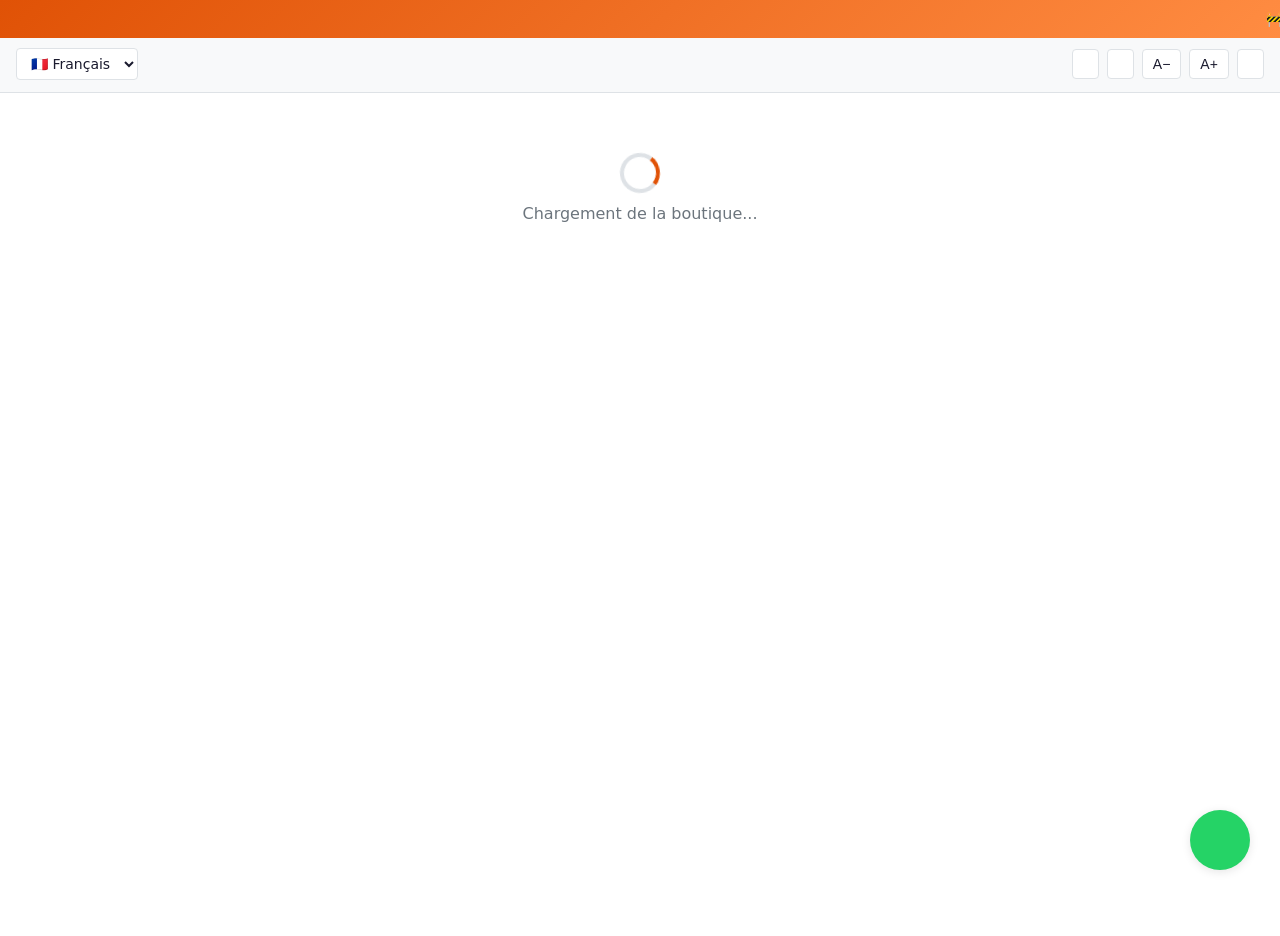
==== index.html @ fe95045a "Create index.html" ====
<!DOCTYPE html>
<html lang="fr">
<head>
    <meta charset="UTF-8">
    <meta http-equiv="refresh" content="0; url=src/index.html">
    <title>Niamey Market Hub</title>
</head>
<body>
    <p>Redirection vers <a href="src/index.html">Niamey Market Hub</a>...</p>
</body>
</html>
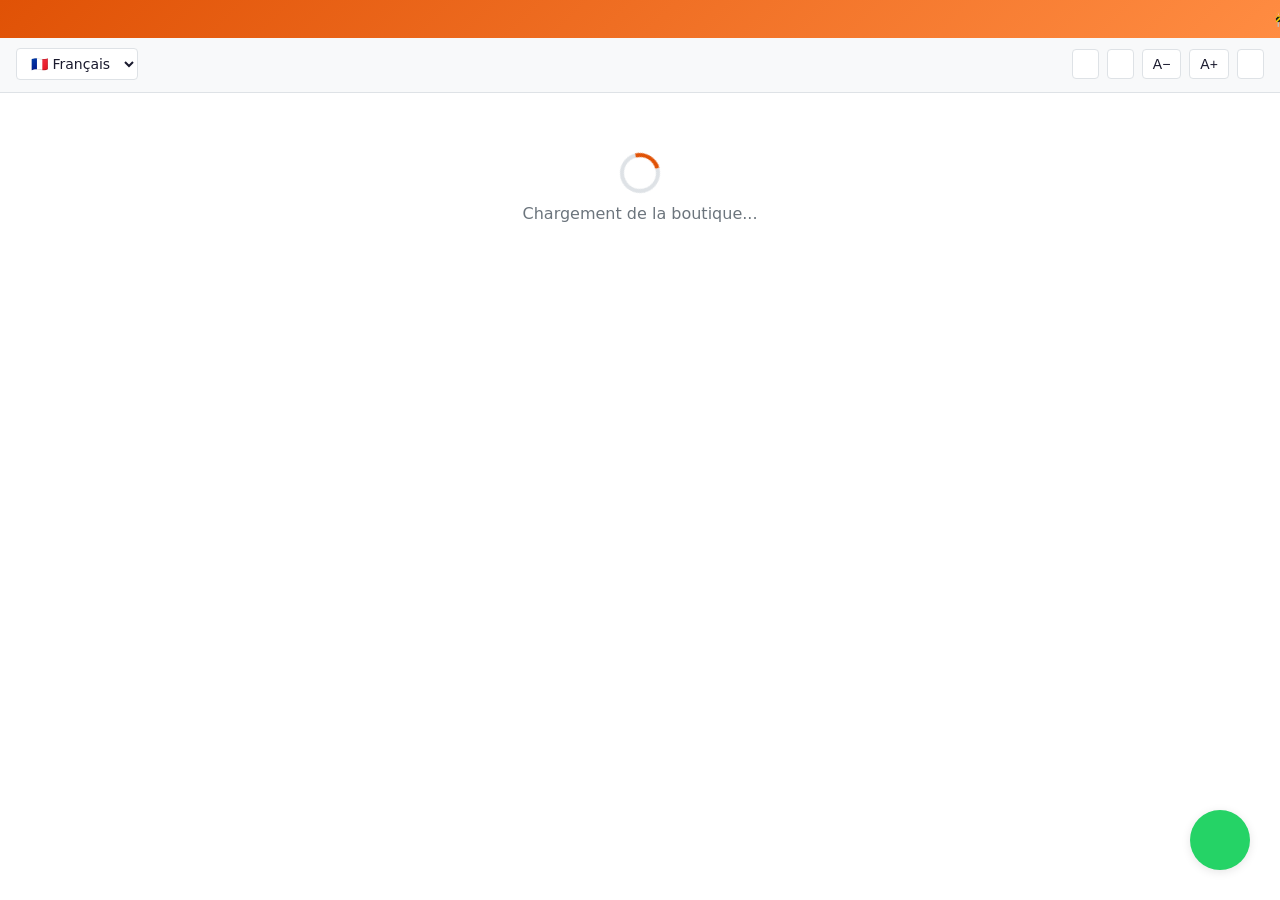
==== commit a5acb38c: "Create index.html" ====
--- a/index.html
+++ b/index.html
@@ -2,10 +2,61 @@
 <html lang="fr">
 <head>
     <meta charset="UTF-8">
+    <meta name="viewport" content="width=device-width, initial-scale=1.0">
     <meta http-equiv="refresh" content="0; url=src/index.html">
     <title>Niamey Market Hub</title>
+    <style>
+        body {
+            font-family: system-ui, sans-serif;
+            display: flex;
+            justify-content: center;
+            align-items: center;
+            min-height: 100vh;
+            margin: 0;
+            background: #f5f5f5;
+        }
+        .redirect-box {
+            text-align: center;
+            padding: 40px;
+            background: white;
+            border-radius: 16px;
+            box-shadow: 0 4px 20px rgba(0,0,0,0.1);
+            max-width: 400px;
+        }
+        .spinner {
+            width: 50px;
+            height: 50px;
+            border: 5px solid #ddd;
+            border-top-color: #E05206;
+            border-radius: 50%;
+            animation: spin 0.8s linear infinite;
+            margin: 0 auto 20px;
+        }
+        @keyframes spin {
+            to { transform: rotate(360deg); }
+        }
+        h1 {
+            color: #E05206;
+            font-size: 24px;
+            margin: 0 0 10px;
+        }
+        p {
+            color: #666;
+            margin: 0 0 20px;
+        }
+        a {
+            color: #1B6B93;
+            text-decoration: none;
+            font-weight: bold;
+        }
+    </style>
 </head>
 <body>
-    <p>Redirection vers <a href="src/index.html">Niamey Market Hub</a>...</p>
+    <div class="redirect-box">
+        <div class="spinner"></div>
+        <h1>Niamey Market Hub</h1>
+        <p>Redirection vers la boutique...</p>
+        <p><a href="src/index.html">Cliquez ici si la redirection ne fonctionne pas</a></p>
+    </div>
 </body>
 </html>
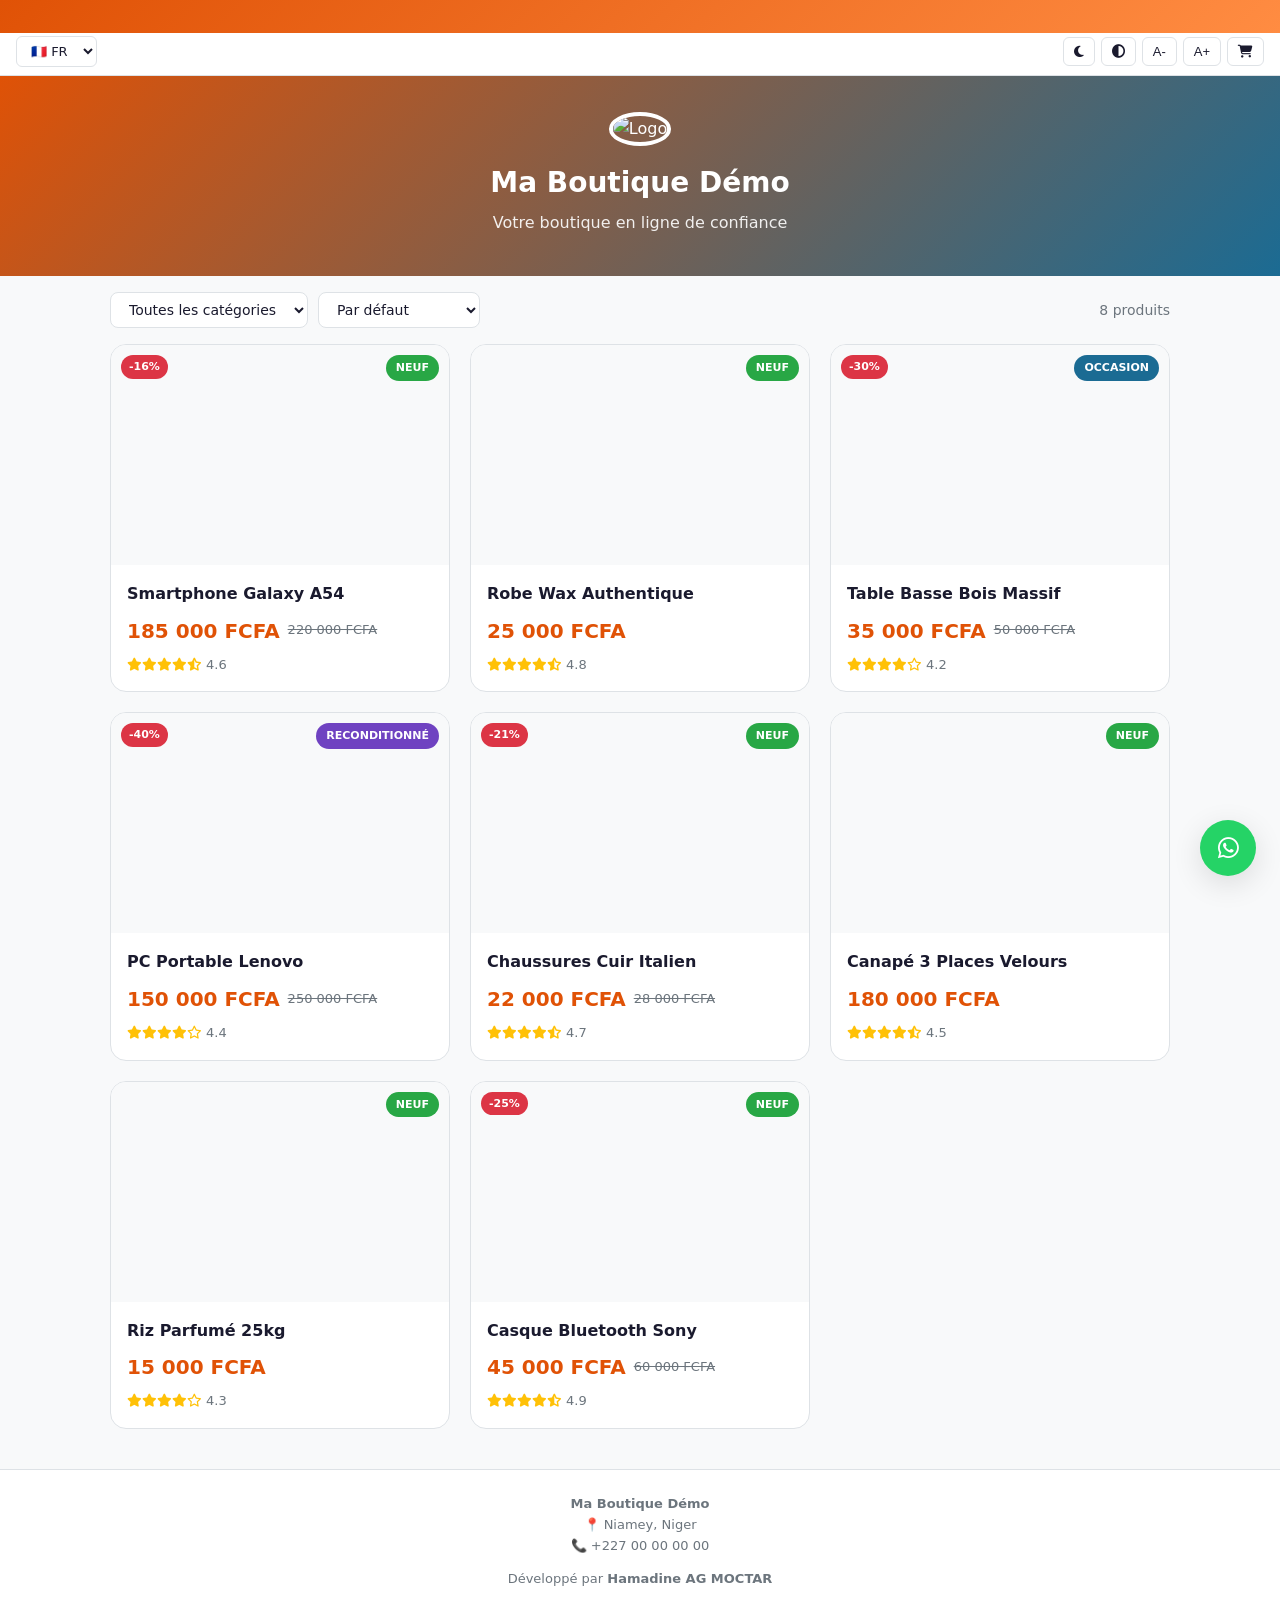
==== commit b94c7a8e: "Update index.html" ====
--- a/index.html
+++ b/index.html
@@ -1,62 +1,395 @@
 <!DOCTYPE html>
-<html lang="fr">
+<html lang="fr" dir="ltr">
 <head>
     <meta charset="UTF-8">
-    <meta name="viewport" content="width=device-width, initial-scale=1.0">
-    <meta http-equiv="refresh" content="0; url=src/index.html">
+    <meta name="viewport" content="width=device-width, initial-scale=1.0, viewport-fit=cover">
+    <meta name="theme-color" content="#E05206">
+    <meta name="mobile-web-app-capable" content="yes">
+    <meta name="apple-mobile-web-app-capable" content="yes">
+    <meta name="description" content="Niamey Market Hub – Plateforme de boutiques en ligne">
+    <meta property="og:title" content="Niamey Market Hub">
+    <meta property="og:description" content="Votre marketplace multi-boutiques">
+    <meta property="og:type" content="website">
+    <link rel="icon" type="image/png" sizes="96x96" href="https://placehold.co/96x96/E05206/white?text=NMH">
+    <link rel="stylesheet" href="https://cdnjs.cloudflare.com/ajax/libs/font-awesome/6.4.0/css/all.min.css">
+    <link rel="manifest" href="manifest.json">
     <title>Niamey Market Hub</title>
+    
     <style>
-        body {
-            font-family: system-ui, sans-serif;
-            display: flex;
-            justify-content: center;
-            align-items: center;
-            min-height: 100vh;
-            margin: 0;
-            background: #f5f5f5;
-        }
-        .redirect-box {
-            text-align: center;
-            padding: 40px;
-            background: white;
-            border-radius: 16px;
-            box-shadow: 0 4px 20px rgba(0,0,0,0.1);
-            max-width: 400px;
-        }
-        .spinner {
-            width: 50px;
-            height: 50px;
-            border: 5px solid #ddd;
-            border-top-color: #E05206;
-            border-radius: 50%;
-            animation: spin 0.8s linear infinite;
-            margin: 0 auto 20px;
-        }
-        @keyframes spin {
-            to { transform: rotate(360deg); }
-        }
-        h1 {
-            color: #E05206;
-            font-size: 24px;
-            margin: 0 0 10px;
-        }
-        p {
-            color: #666;
-            margin: 0 0 20px;
-        }
-        a {
-            color: #1B6B93;
-            text-decoration: none;
-            font-weight: bold;
+        /* ========== RESET ========== */
+        *,*::before,*::after{margin:0;padding:0;box-sizing:border-box}
+        :root{
+            --primary:#E05206;--secondary:#1B6B93;--bg:#f8f9fa;--surface:#fff;
+            --text:#1a1a2e;--text-light:#6c757d;--border:#dee2e6;
+            --shadow:0 2px 10px rgba(0,0,0,.08);--shadow-lg:0 8px 30px rgba(0,0,0,.12);
+            --radius:16px;--radius-sm:10px;--font:system-ui,-apple-system,sans-serif;--transition:.25s ease
+        }
+        body.dark{--bg:#121212;--surface:#1e1e1e;--text:#e0e0e0;--text-light:#a0a0a0;--border:#333}
+        body.contrast{--bg:#000;--surface:#000;--text:#fff;--text-light:#ff0;--border:#fff;--primary:#f60;--secondary:#0ff}
+        body{
+            font-family:var(--font);background:var(--bg);color:var(--text);
+            line-height:1.6;min-height:100vh;transition:background var(--transition),color var(--transition);padding-top:72px
+        }
+        /* BANNER */
+        .banner{position:fixed;top:0;left:0;right:0;z-index:1000;background:linear-gradient(135deg,var(--primary),#ff8c42);color:#fff;padding:6px 0;overflow:hidden;font-size:13px;font-weight:600}
+        .banner-text{animation:scroll 20s linear infinite;white-space:nowrap;padding-left:100%}
+        @keyframes scroll{to{transform:translateX(-100%)}}
+        /* TOOLBAR */
+        .toolbar{position:fixed;top:28px;left:0;right:0;z-index:999;display:flex;justify-content:space-between;align-items:center;padding:8px 16px;background:var(--surface);border-bottom:1px solid var(--border);flex-wrap:wrap;gap:8px}
+        .toolbar-select{padding:6px 10px;border-radius:6px;border:1px solid var(--border);background:var(--surface);color:var(--text);font-family:var(--font);font-size:13px}
+        .toolbar-btn{padding:6px 10px;border-radius:6px;border:1px solid var(--border);background:var(--surface);color:var(--text);cursor:pointer;font-size:13px;transition:var(--transition)}
+        .toolbar-btn:hover{background:var(--primary);color:#fff;border-color:var(--primary)}
+        .cart-count{background:var(--primary);color:#fff;font-size:10px;padding:2px 6px;border-radius:10px;margin-left:4px;font-weight:700}
+        /* SHOP HEADER */
+        .shop-header{text-align:center;padding:40px 20px;background:linear-gradient(135deg,var(--primary),var(--secondary));color:#fff}
+        .shop-logo{width:100px;height:100px;border-radius:50%;border:4px solid #fff;object-fit:cover;margin-bottom:15px}
+        .shop-name{font-size:28px;font-weight:700;margin-bottom:5px}
+        .shop-tagline{font-size:16px;opacity:.9}
+        /* FILTERS */
+        .filters{display:flex;gap:10px;padding:16px 20px;flex-wrap:wrap;align-items:center;max-width:1100px;margin:0 auto}
+        .filters select{padding:8px 14px;border-radius:8px;border:1px solid var(--border);background:var(--surface);color:var(--text);font-family:var(--font);font-size:14px}
+        .product-count{margin-left:auto;color:var(--text-light);font-size:14px}
+        /* PRODUCT GRID */
+        .product-grid{display:grid;grid-template-columns:repeat(auto-fill,minmax(260px,1fr));gap:20px;padding:0 20px 40px;max-width:1100px;margin:0 auto}
+        .product-card{background:var(--surface);border:1px solid var(--border);border-radius:var(--radius);overflow:hidden;cursor:pointer;transition:var(--transition)}
+        .product-card:hover{transform:translateY(-4px);box-shadow:var(--shadow-lg)}
+        .product-img-wrap{position:relative;height:220px;background:var(--bg)}
+        .product-img{width:100%;height:100%;object-fit:cover}
+        .product-badge{position:absolute;top:10px;right:10px;padding:4px 10px;border-radius:20px;font-size:11px;font-weight:700;text-transform:uppercase}
+        .badge-new{background:#28a745;color:#fff}.badge-used{background:var(--secondary);color:#fff}.badge-refurbished{background:#6f42c1;color:#fff}
+        .product-info{padding:16px}
+        .product-name{font-size:16px;font-weight:600;margin-bottom:8px;display:-webkit-box;-webkit-line-clamp:2;-webkit-box-orient:vertical;overflow:hidden}
+        .product-price{display:flex;align-items:center;gap:8px;flex-wrap:wrap;margin-bottom:8px}
+        .price-current{font-size:20px;font-weight:700;color:var(--primary)}
+        .price-old{font-size:13px;color:var(--text-light);text-decoration:line-through}
+        .discount-badge{font-size:12px;color:#28a745;font-weight:600}
+        .product-rating{color:#ffc107;font-size:13px}
+        .product-rating span{color:var(--text-light);margin-left:4px}
+        /* BUTTONS */
+        .btn{display:inline-flex;align-items:center;justify-content:center;gap:8px;padding:12px 24px;border-radius:var(--radius-sm);font-family:var(--font);font-size:15px;font-weight:600;border:none;cursor:pointer;text-decoration:none;transition:var(--transition)}
+        .btn-primary{background:var(--primary);color:#fff}.btn-primary:hover{opacity:.9}
+        .btn-whatsapp{background:#25D366;color:#fff;width:100%}.btn-whatsapp:hover{background:#1da851}
+        .btn-outline{background:transparent;border:2px solid var(--primary);color:var(--primary)}.btn-outline:hover{background:var(--primary);color:#fff}
+        .btn-sm{padding:8px 16px;font-size:13px}.btn-block{display:flex;width:100%}
+        /* MODAL */
+        .modal-overlay{position:fixed;inset:0;background:rgba(0,0,0,.6);z-index:2000;display:flex;align-items:center;justify-content:center;padding:20px}
+        .modal{background:var(--surface);border-radius:var(--radius);padding:24px;max-width:500px;width:100%;max-height:90vh;overflow-y:auto;position:relative;animation:fadeIn .3s ease}
+        .modal-close{position:absolute;top:12px;right:16px;background:none;border:none;font-size:28px;cursor:pointer;color:var(--text);z-index:1}
+        @keyframes fadeIn{from{opacity:0;transform:translateY(20px)}to{opacity:1;transform:translateY(0)}}
+        /* CART */
+        .cart-item{display:flex;gap:12px;padding:12px 0;border-bottom:1px solid var(--border)}
+        .cart-item-img{width:60px;height:60px;border-radius:8px;object-fit:cover}
+        .cart-item-info{flex:1}.cart-item-name{font-weight:600;font-size:14px}.cart-item-price{color:var(--primary);font-weight:600}
+        .cart-qty{display:flex;align-items:center;gap:6px;margin-top:6px}
+        .cart-qty button{width:28px;height:28px;border-radius:50%;border:1px solid var(--border);background:var(--surface);color:var(--text);cursor:pointer;font-size:16px}
+        .cart-qty span{font-weight:600;min-width:20px;text-align:center}
+        .cart-remove{color:#dc3545;cursor:pointer;font-size:13px;margin-top:6px}
+        .cart-total{font-size:20px;font-weight:700;text-align:right;padding:16px 0}
+        .cart-empty{text-align:center;padding:30px;color:var(--text-light)}
+        /* WHATSAPP FLOAT */
+        .whatsapp-float{position:fixed;bottom:24px;right:24px;z-index:1500}
+        .whatsapp-btn{width:56px;height:56px;border-radius:50%;background:#25D366;color:#fff;display:flex;align-items:center;justify-content:center;font-size:24px;box-shadow:var(--shadow-lg);text-decoration:none;transition:var(--transition)}
+        .whatsapp-btn:hover{transform:scale(1.1)}
+        /* TOAST */
+        .toast{position:fixed;bottom:20px;left:50%;transform:translateX(-50%);padding:12px 24px;border-radius:10px;color:#fff;font-size:14px;z-index:3000;animation:fadeIn .3s ease;box-shadow:var(--shadow-lg)}
+        .toast-success{background:#28a745}.toast-error{background:#dc3545}.toast-info{background:var(--secondary)}
+        /* FOOTER */
+        .footer{background:var(--surface);border-top:1px solid var(--border);padding:24px;text-align:center;font-size:13px;color:var(--text-light)}
+        .loading{padding:80px 20px;text-align:center;color:var(--text-light)}
+        /* RESPONSIVE */
+        @media(max-width:768px){
+            .shop-name{font-size:22px}
+            .product-grid{grid-template-columns:repeat(auto-fill,minmax(160px,1fr));gap:12px;padding:0 12px 30px}
+            .product-img-wrap{height:160px}.product-name{font-size:14px}.price-current{font-size:16px}
+        }
+        @media(max-width:480px){
+            .product-grid{grid-template-columns:repeat(2,1fr);gap:10px}
+            .product-img-wrap{height:140px}
         }
     </style>
 </head>
 <body>
-    <div class="redirect-box">
-        <div class="spinner"></div>
-        <h1>Niamey Market Hub</h1>
-        <p>Redirection vers la boutique...</p>
-        <p><a href="src/index.html">Cliquez ici si la redirection ne fonctionne pas</a></p>
+
+    <!-- BANNER -->
+    <div class="banner"><div class="banner-text">🚧 Site en construction – Fonctionnalités limitées 🚧</div></div>
+
+    <!-- TOOLBAR -->
+    <header class="toolbar">
+        <select id="lang-selector" class="toolbar-select">
+            <option value="fr">🇫🇷 FR</option>
+            <option value="en">🇬🇧 EN</option>
+        </select>
+        <div style="display:flex;gap:6px;">
+            <button id="theme-btn" class="toolbar-btn"><i class="fas fa-moon"></i></button>
+            <button id="contrast-btn" class="toolbar-btn"><i class="fas fa-adjust"></i></button>
+            <button id="font-minus" class="toolbar-btn">A-</button>
+            <button id="font-plus" class="toolbar-btn">A+</button>
+            <button id="cart-btn" class="toolbar-btn">
+                <i class="fas fa-shopping-cart"></i>
+                <span id="cart-count" class="cart-count">0</span>
+            </button>
+        </div>
+    </header>
+
+    <!-- MAIN -->
+    <main id="app"><div class="loading">Chargement...</div></main>
+
+    <!-- FOOTER -->
+    <footer id="footer"></footer>
+
+    <!-- WHATSAPP -->
+    <div class="whatsapp-float">
+        <a href="#" target="_blank" rel="noopener" class="whatsapp-btn" id="whatsapp-link">
+            <i class="fab fa-whatsapp"></i>
+        </a>
     </div>
+
+    <!-- MODALS -->
+    <div class="modal-overlay" id="product-modal" style="display:none;">
+        <div class="modal">
+            <button class="modal-close" id="modal-close">&times;</button>
+            <div id="modal-content"></div>
+        </div>
+    </div>
+    <div class="modal-overlay" id="cart-modal" style="display:none;">
+        <div class="modal">
+            <button class="modal-close" id="cart-modal-close">&times;</button>
+            <div id="cart-modal-content"></div>
+        </div>
+    </div>
+    <div id="toast-container"></div>
+
+    <script>
+    // ==========================================
+    // NIAMEY MARKET HUB – APPLICATION COMPLÈTE
+    // ==========================================
+
+    // ---------- CONFIG ----------
+    const CONFIG = {
+        shopName: 'Ma Boutique Démo',
+        tagline: 'Votre boutique en ligne de confiance',
+        whatsapp: '22786762903',
+        whatsappMessage: 'Bonjour, je suis intéressé par vos produits !',
+        email: 'contact@maboutique.com',
+        phone: '+227 00 00 00 00',
+        address: 'Niamey, Niger',
+        developer: {
+            name: 'Hamadine AG MOCTAR',
+            title: 'Développeur full‑stack & CEO de HAM Global Words'
+        },
+        categories: [
+            { key: 'electronique', label: 'Électronique', icon: '📱' },
+            { key: 'mode', label: 'Mode', icon: '👗' },
+            { key: 'maison', label: 'Maison', icon: '🏠' },
+            { key: 'alimentation', label: 'Alimentation', icon: '🍎' }
+        ],
+        products: [
+            { id: '1', name: 'Smartphone Galaxy A54', category: 'electronique', condition: 'new', price: 185000, oldPrice: 220000, thumbnail: 'https://placehold.co/600x400/FF6B35/white?text=Galaxy+A54', description: 'Samsung Galaxy A54, 128Go, 8Go RAM, photo 50MP.', rating: 4.6, stock: 12 },
+            { id: '2', name: 'Robe Wax Authentique', category: 'mode', condition: 'new', price: 25000, oldPrice: null, thumbnail: 'https://placehold.co/600x400/1B6B93/white?text=Robe+Wax', description: 'Magnifique robe en wax, fabrication artisanale.', rating: 4.8, stock: 25 },
+            { id: '3', name: 'Table Basse Bois Massif', category: 'maison', condition: 'used', price: 35000, oldPrice: 50000, thumbnail: 'https://placehold.co/600x400/8B4513/white?text=Table+Basse', description: 'Table basse en très bon état, 120x60cm.', rating: 4.2, stock: 1 },
+            { id: '4', name: 'PC Portable Lenovo', category: 'electronique', condition: 'refurbished', price: 150000, oldPrice: 250000, thumbnail: 'https://placehold.co/600x400/333333/white?text=ThinkPad', description: 'Lenovo ThinkPad, Core i5, 16Go RAM, 512Go SSD.', rating: 4.4, stock: 3 },
+            { id: '5', name: 'Chaussures Cuir Italien', category: 'mode', condition: 'new', price: 22000, oldPrice: 28000, thumbnail: 'https://placehold.co/600x400/654321/white?text=Chaussures', description: 'Cuir véritable, pointures 38-45.', rating: 4.7, stock: 40 },
+            { id: '6', name: 'Canapé 3 Places Velours', category: 'maison', condition: 'new', price: 180000, oldPrice: null, thumbnail: 'https://placehold.co/600x400/800020/white?text=Canape', description: 'Canapé velours gris anthracite.', rating: 4.5, stock: 2 },
+            { id: '7', name: 'Riz Parfumé 25kg', category: 'alimentation', condition: 'new', price: 15000, oldPrice: null, thumbnail: 'https://placehold.co/600x400/DAA520/white?text=Riz+25kg', description: 'Riz parfumé qualité supérieure.', rating: 4.3, stock: 100 },
+            { id: '8', name: 'Casque Bluetooth Sony', category: 'electronique', condition: 'new', price: 45000, oldPrice: 60000, thumbnail: 'https://placehold.co/600x400/4A90D9/white?text=Sony+WH', description: 'Sony WH-1000XM4, ANC, 30h autonomie.', rating: 4.9, stock: 8 }
+        ]
+    };
+
+    // ---------- UTILS ----------
+    function formatPrice(p) { return p.toString().replace(/\B(?=(\d{3})+(?!\d))/g, ' ') + ' FCFA'; }
+    function getDiscount(old, n) { if (!old || old <= n) return 0; return Math.round(((old - n) / old) * 100); }
+    function renderStars(r) { let h = ''; for (let i = 0; i < 5; i++) { if (i < Math.floor(r)) h += '<i class="fas fa-star"></i>'; else if (i === Math.floor(r) && r % 1 >= 0.5) h += '<i class="fas fa-star-half-alt"></i>'; else h += '<i class="far fa-star"></i>'; } return h; }
+    function condLabel(c) { const l = { new: 'Neuf', used: 'Occasion', refurbished: 'Reconditionné' }; return l[c] || c; }
+    function esc(s) { const d = document.createElement('div'); d.textContent = s; return d.innerHTML; }
+    function toast(msg, type) { const c = document.getElementById('toast-container'); const t = document.createElement('div'); t.className = 'toast toast-' + (type || 'info'); t.textContent = msg; c.appendChild(t); setTimeout(() => { t.style.opacity = '0'; t.style.transition = 'opacity .3s'; setTimeout(() => t.remove(), 300); }, 3000); }
+    function storage(key, value) { try { if (value === undefined) { const item = localStorage.getItem(key); return item ? JSON.parse(item) : null; } localStorage.setItem(key, JSON.stringify(value)); return true; } catch (e) { return null; } }
+
+    // ---------- I18N ----------
+    const I18n = {
+        lang: 'fr',
+        tr: {
+            fr: { all_categories: 'Toutes les catégories', sort_default: 'Par défaut', sort_price_asc: 'Prix croissant', sort_price_desc: 'Prix décroissant', sort_rating: 'Meilleure note', products: 'produits', no_results: 'Aucun produit', description: 'Description', order_whatsapp: 'Commander WhatsApp', add_to_cart: 'Ajouter au panier', cart: 'Panier', cart_empty: 'Panier vide', cart_total: 'Total', cart_clear: 'Vider', remove: 'Retirer', close: 'Fermer', developed_by: 'Développé par', loading: 'Chargement...' },
+            en: { all_categories: 'All categories', sort_default: 'Default', sort_price_asc: 'Price: low to high', sort_price_desc: 'Price: high to low', sort_rating: 'Best rating', products: 'products', no_results: 'No products', description: 'Description', order_whatsapp: 'Order via WhatsApp', add_to_cart: 'Add to cart', cart: 'Cart', cart_empty: 'Cart is empty', cart_total: 'Total', cart_clear: 'Clear', remove: 'Remove', close: 'Close', developed_by: 'Developed by', loading: 'Loading...' }
+        },
+        t(k) { return this.tr[this.lang]?.[k] || this.tr.fr[k] || k; },
+        setLang(l) { if (['fr', 'en'].includes(l)) { this.lang = l; storage('lang', l); } },
+        init() { const s = storage('lang'); if (s) this.lang = s; }
+    };
+
+    // ---------- THEME ----------
+    const Theme = {
+        dark: false, contrast: false, fs: 1,
+        init() { const s = storage('theme'); if (s) { this.dark = s.dark; this.contrast = s.contrast; this.fs = s.fs || 1; } this.apply(); },
+        apply() {
+            document.body.classList.toggle('dark', this.dark);
+            document.body.classList.toggle('contrast', this.contrast);
+            document.body.style.fontSize = (this.fs * 100) + '%';
+            const b = document.getElementById('theme-btn');
+            if (b) b.querySelector('i').className = this.dark ? 'fas fa-sun' : 'fas fa-moon';
+            storage('theme', { dark: this.dark, contrast: this.contrast, fs: this.fs });
+        },
+        toggle() { this.dark = !this.dark; this.apply(); },
+        toggleContrast() { this.contrast = !this.contrast; this.apply(); },
+        fontUp() { if (this.fs < 1.5) { this.fs += 0.1; this.apply(); } },
+        fontDown() { if (this.fs > 0.8) { this.fs -= 0.1; this.apply(); } }
+    };
+
+    // ---------- CART ----------
+    const Cart = {
+        items: [],
+        init() { const s = storage('cart'); if (s) this.items = s; this.updateBadge(); },
+        save() { storage('cart', this.items); this.updateBadge(); },
+        add(p) { const ex = this.items.find(i => i.id === p.id); if (ex) ex.quantity++; else this.items.push({ id: p.id, name: p.name, price: p.price, thumbnail: p.thumbnail, quantity: 1 }); this.save(); toast(p.name + ' ajouté !', 'success'); },
+        remove(id) { this.items = this.items.filter(i => i.id !== id); this.save(); },
+        updateQty(id, q) { const it = this.items.find(i => i.id === id); if (it) { it.quantity = Math.max(1, Math.min(99, q)); this.save(); } },
+        clear() { this.items = []; this.save(); },
+        total() { return this.items.reduce((s, i) => s + (i.price * i.quantity), 0); },
+        count() { return this.items.reduce((s, i) => s + i.quantity, 0); },
+        updateBadge() { const b = document.getElementById('cart-count'); if (b) { const c = this.count(); b.textContent = c; b.style.display = c > 0 ? 'inline' : 'none'; } },
+        whatsappMsg() {
+            let m = 'Bonjour, je souhaite commander :\n\n';
+            this.items.forEach((it, i) => { m += (i + 1) + '. *' + it.name + '*\n   Qté: ' + it.quantity + ' | Prix: ' + formatPrice(it.price) + '\n\n'; });
+            m += '*Total: ' + formatPrice(this.total()) + '*';
+            return encodeURIComponent(m);
+        }
+    };
+
+    // ---------- UI ----------
+    const UI = {
+        filterCat: 'all', filterSort: 'default',
+
+        init() { this.render(); this.renderFooter(); this.updateWhatsApp(); },
+
+        render() {
+            let prods = [...CONFIG.products];
+            if (this.filterCat !== 'all') prods = prods.filter(p => p.category === this.filterCat);
+            if (this.filterSort === 'price-asc') prods.sort((a, b) => a.price - b.price);
+            if (this.filterSort === 'price-desc') prods.sort((a, b) => b.price - a.price);
+            if (this.filterSort === 'rating') prods.sort((a, b) => b.rating - a.rating);
+
+            document.getElementById('app').innerHTML = `
+                <header class="shop-header">
+                    <img src="https://placehold.co/200x200/E05206/white?text=Shop" alt="Logo" class="shop-logo">
+                    <h1 class="shop-name">${esc(CONFIG.shopName)}</h1>
+                    <p class="shop-tagline">${esc(CONFIG.tagline)}</p>
+                </header>
+                <div class="filters">
+                    <select id="filter-cat"><option value="all">${I18n.t('all_categories')}</option>${CONFIG.categories.map(c => `<option value="${c.key}" ${UI.filterCat===c.key?'selected':''}>${c.icon} ${c.label}</option>`).join('')}</select>
+                    <select id="filter-sort"><option value="default" ${UI.filterSort==='default'?'selected':''}>${I18n.t('sort_default')}</option><option value="price-asc" ${UI.filterSort==='price-asc'?'selected':''}>${I18n.t('sort_price_asc')}</option><option value="price-desc" ${UI.filterSort==='price-desc'?'selected':''}>${I18n.t('sort_price_desc')}</option><option value="rating" ${UI.filterSort==='rating'?'selected':''}>${I18n.t('sort_rating')}</option></select>
+                    <span class="product-count">${prods.length} ${I18n.t('products')}</span>
+                </div>
+                <div class="product-grid">${prods.length === 0 ? '<div style="grid-column:1/-1;text-align:center;padding:60px;"><p style="font-size:4rem;">📦</p><p>' + I18n.t('no_results') + '</p></div>' : prods.map(p => `
+                    <article class="product-card" data-id="${p.id}">
+                        <div class="product-img-wrap">
+                            <img src="${p.thumbnail}" alt="${esc(p.name)}" class="product-img" loading="lazy" onerror="this.src='https://placehold.co/600x400/ccc/666?text=Image'">
+                            <span class="product-badge badge-${p.condition}">${condLabel(p.condition)}</span>
+                            ${getDiscount(p.oldPrice,p.price) > 0 ? '<span style="position:absolute;top:10px;left:10px;background:#dc3545;color:#fff;padding:3px 8px;border-radius:12px;font-size:11px;font-weight:700;">-' + getDiscount(p.oldPrice,p.price) + '%</span>' : ''}
+                        </div>
+                        <div class="product-info">
+                            <h3 class="product-name">${esc(p.name)}</h3>
+                            <div class="product-price"><span class="price-current">${formatPrice(p.price)}</span>${p.oldPrice ? '<span class="price-old">' + formatPrice(p.oldPrice) + '</span>' : ''}</div>
+                            <div class="product-rating">${renderStars(p.rating)}<span>${p.rating}</span></div>
+                        </div>
+                    </article>`).join('')}</div>`;
+
+            // Events filtres
+            document.getElementById('filter-cat').onchange = function() { UI.filterCat = this.value; UI.render(); };
+            document.getElementById('filter-sort').onchange = function() { UI.filterSort = this.value; UI.render(); };
+
+            // Events cartes produits
+            document.querySelectorAll('.product-card').forEach(card => {
+                card.onclick = function() { UI.openProduct(this.dataset.id); };
+            });
+        },
+
+        openProduct(id) {
+            const p = CONFIG.products.find(x => x.id === id);
+            if (!p) return;
+            const disc = getDiscount(p.oldPrice, p.price);
+            document.getElementById('modal-content').innerHTML = `
+                <img src="${p.thumbnail}" alt="${esc(p.name)}" style="width:100%;border-radius:12px;margin-bottom:16px;" onerror="this.src='https://placehold.co/600x400/ccc/666?text=Image'">
+                <span class="product-badge badge-${p.condition}">${condLabel(p.condition)}</span>${disc > 0 ? ' <span style="color:#dc3545;font-weight:700;">-' + disc + '%</span>' : ''}
+                <h2 style="margin:12px 0 8px;">${esc(p.name)}</h2>
+                <div class="product-rating" style="margin-bottom:12px;">${renderStars(p.rating)}<span>${p.rating}</span></div>
+                <div class="product-price" style="margin-bottom:12px;"><span class="price-current">${formatPrice(p.price)}</span>${p.oldPrice ? '<span class="price-old">' + formatPrice(p.oldPrice) + '</span>' : ''}</div>
+                ${p.description ? '<p style="color:var(--text-light);margin-bottom:12px;"><strong>' + I18n.t('description') + '</strong><br>' + esc(p.description) + '</p>' : ''}
+                ${p.stock !== undefined ? '<p style="margin-bottom:12px;color:' + (p.stock > 0 ? '#28a745' : '#dc3545') + ';">' + (p.stock > 0 ? '✅ ' + p.stock + ' en stock' : '❌ Rupture') + '</p>' : ''}
+                <button class="btn btn-primary btn-block" id="btn-add-cart">🛒 ${I18n.t('add_to_cart')}</button>
+                <a href="https://wa.me/${CONFIG.whatsapp}?text=${encodeURIComponent('Bonjour, *' + p.name + '* à ' + formatPrice(p.price))}" target="_blank" rel="noopener" class="btn btn-whatsapp btn-block" style="margin-top:10px;">💬 ${I18n.t('order_whatsapp')}</a>`;
+            
+            document.getElementById('btn-add-cart').onclick = function() { Cart.add(p); };
+            document.getElementById('product-modal').style.display = 'flex';
+            document.body.style.overflow = 'hidden';
+        },
+
+        closeModal(id) { document.getElementById(id).style.display = 'none'; document.body.style.overflow = ''; },
+
+        openCart() {
+            const c = document.getElementById('cart-modal-content');
+            if (Cart.items.length === 0) {
+                c.innerHTML = '<h2>🛒 ' + I18n.t('cart') + '</h2><div class="cart-empty"><p style="font-size:3rem;">🛒</p><p>' + I18n.t('cart_empty') + '</p></div>';
+            } else {
+                c.innerHTML = '<h2>🛒 ' + I18n.t('cart') + ' (' + Cart.count() + ')</h2>' +
+                    Cart.items.map(it => `
+                        <div class="cart-item">
+                            <img src="${it.thumbnail}" alt="${esc(it.name)}" class="cart-item-img" onerror="this.src='https://placehold.co/100x100/ccc/666?text=Image'">
+                            <div class="cart-item-info">
+                                <div class="cart-item-name">${esc(it.name)}</div>
+                                <div class="cart-item-price">${formatPrice(it.price)}</div>
+                                <div class="cart-qty">
+                                    <button onclick="Cart.updateQty('${it.id}',${it.quantity-1});UI.openCart();">−</button>
+                                    <span>${it.quantity}</span>
+                                    <button onclick="Cart.updateQty('${it.id}',${it.quantity+1});UI.openCart();">+</button>
+                                </div>
+                                <div class="cart-remove" onclick="Cart.remove('${it.id}');UI.openCart();">🗑️ ${I18n.t('remove')}</div>
+                            </div>
+                        </div>`).join('') +
+                    '<div class="cart-total">' + I18n.t('cart_total') + ' : ' + formatPrice(Cart.total()) + '</div>' +
+                    '<a href="https://wa.me/' + CONFIG.whatsapp + '?text=' + Cart.whatsappMsg() + '" target="_blank" rel="noopener" class="btn btn-whatsapp btn-block">💬 Commander</a>' +
+                    '<button class="btn btn-outline btn-block" style="margin-top:8px;" onclick="Cart.clear();UI.openCart();">🗑️ ' + I18n.t('cart_clear') + '</button>';
+            }
+            document.getElementById('cart-modal').style.display = 'flex';
+            document.body.style.overflow = 'hidden';
+        },
+
+        renderFooter() {
+            document.getElementById('footer').innerHTML = '<div class="footer"><p><strong>' + esc(CONFIG.shopName) + '</strong></p><p>📍 ' + esc(CONFIG.address) + '</p><p>📞 ' + esc(CONFIG.phone) + '</p><p style="margin-top:12px;">' + I18n.t('developed_by') + ' <strong>' + esc(CONFIG.developer.name) + '</strong></p></div>';
+        },
+
+        updateWhatsApp() {
+            document.getElementById('whatsapp-link').href = 'https://wa.me/' + CONFIG.whatsapp + '?text=' + encodeURIComponent(CONFIG.whatsappMessage);
+        }
+    };
+
+    // ---------- APP ----------
+    (function() {
+        I18n.init();
+        document.getElementById('lang-selector').value = I18n.lang;
+        Theme.init();
+        Cart.init();
+        document.title = CONFIG.shopName;
+
+        // Theme events
+        document.getElementById('theme-btn').onclick = function() { Theme.toggle(); };
+        document.getElementById('contrast-btn').onclick = function() { Theme.toggleContrast(); };
+        document.getElementById('font-plus').onclick = function() { Theme.fontUp(); };
+        document.getElementById('font-minus').onclick = function() { Theme.fontDown(); };
+
+        // Cart event
+        document.getElementById('cart-btn').onclick = function() { UI.openCart(); };
+
+        // Modal close
+        document.getElementById('modal-close').onclick = function() { UI.closeModal('product-modal'); };
+        document.getElementById('cart-modal-close').onclick = function() { UI.closeModal('cart-modal'); };
+        document.getElementById('product-modal').onclick = function(e) { if (e.target === this) UI.closeModal('product-modal'); };
+        document.getElementById('cart-modal').onclick = function(e) { if (e.target === this) UI.closeModal('cart-modal'); };
+
+        // Langue
+        document.getElementById('lang-selector').onchange = function() { I18n.setLang(this.value); UI.render(); UI.renderFooter(); };
+
+        // Render
+        UI.init();
+    })();
+    </script>
 </body>
 </html>
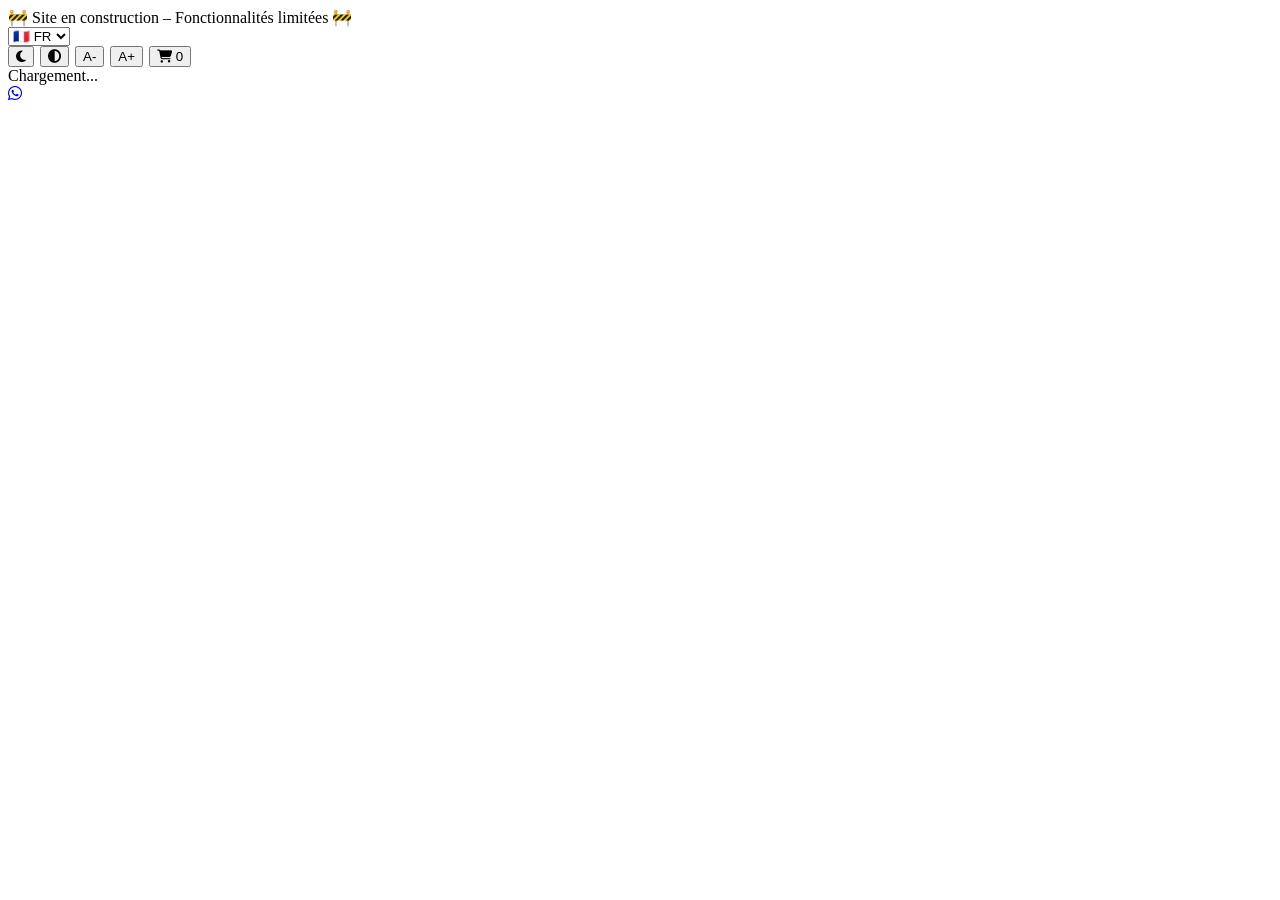
==== commit aefcb4a2: "Update index.html" ====
--- a/index.html
+++ b/index.html
@@ -6,114 +6,32 @@
     <meta name="theme-color" content="#E05206">
     <meta name="mobile-web-app-capable" content="yes">
     <meta name="apple-mobile-web-app-capable" content="yes">
+    <meta name="apple-mobile-web-app-status-bar-style" content="black-translucent">
     <meta name="description" content="Niamey Market Hub – Plateforme de boutiques en ligne">
+    <meta name="author" content="HAM Global Words">
     <meta property="og:title" content="Niamey Market Hub">
     <meta property="og:description" content="Votre marketplace multi-boutiques">
     <meta property="og:type" content="website">
     <link rel="icon" type="image/png" sizes="96x96" href="https://placehold.co/96x96/E05206/white?text=NMH">
+    <link rel="preconnect" href="https://fonts.googleapis.com">
+    <link rel="preconnect" href="https://cdnjs.cloudflare.com">
     <link rel="stylesheet" href="https://cdnjs.cloudflare.com/ajax/libs/font-awesome/6.4.0/css/all.min.css">
+    <link rel="stylesheet" href="css/styles.css">
     <link rel="manifest" href="manifest.json">
     <title>Niamey Market Hub</title>
-    
-    <style>
-        /* ========== RESET ========== */
-        *,*::before,*::after{margin:0;padding:0;box-sizing:border-box}
-        :root{
-            --primary:#E05206;--secondary:#1B6B93;--bg:#f8f9fa;--surface:#fff;
-            --text:#1a1a2e;--text-light:#6c757d;--border:#dee2e6;
-            --shadow:0 2px 10px rgba(0,0,0,.08);--shadow-lg:0 8px 30px rgba(0,0,0,.12);
-            --radius:16px;--radius-sm:10px;--font:system-ui,-apple-system,sans-serif;--transition:.25s ease
-        }
-        body.dark{--bg:#121212;--surface:#1e1e1e;--text:#e0e0e0;--text-light:#a0a0a0;--border:#333}
-        body.contrast{--bg:#000;--surface:#000;--text:#fff;--text-light:#ff0;--border:#fff;--primary:#f60;--secondary:#0ff}
-        body{
-            font-family:var(--font);background:var(--bg);color:var(--text);
-            line-height:1.6;min-height:100vh;transition:background var(--transition),color var(--transition);padding-top:72px
-        }
-        /* BANNER */
-        .banner{position:fixed;top:0;left:0;right:0;z-index:1000;background:linear-gradient(135deg,var(--primary),#ff8c42);color:#fff;padding:6px 0;overflow:hidden;font-size:13px;font-weight:600}
-        .banner-text{animation:scroll 20s linear infinite;white-space:nowrap;padding-left:100%}
-        @keyframes scroll{to{transform:translateX(-100%)}}
-        /* TOOLBAR */
-        .toolbar{position:fixed;top:28px;left:0;right:0;z-index:999;display:flex;justify-content:space-between;align-items:center;padding:8px 16px;background:var(--surface);border-bottom:1px solid var(--border);flex-wrap:wrap;gap:8px}
-        .toolbar-select{padding:6px 10px;border-radius:6px;border:1px solid var(--border);background:var(--surface);color:var(--text);font-family:var(--font);font-size:13px}
-        .toolbar-btn{padding:6px 10px;border-radius:6px;border:1px solid var(--border);background:var(--surface);color:var(--text);cursor:pointer;font-size:13px;transition:var(--transition)}
-        .toolbar-btn:hover{background:var(--primary);color:#fff;border-color:var(--primary)}
-        .cart-count{background:var(--primary);color:#fff;font-size:10px;padding:2px 6px;border-radius:10px;margin-left:4px;font-weight:700}
-        /* SHOP HEADER */
-        .shop-header{text-align:center;padding:40px 20px;background:linear-gradient(135deg,var(--primary),var(--secondary));color:#fff}
-        .shop-logo{width:100px;height:100px;border-radius:50%;border:4px solid #fff;object-fit:cover;margin-bottom:15px}
-        .shop-name{font-size:28px;font-weight:700;margin-bottom:5px}
-        .shop-tagline{font-size:16px;opacity:.9}
-        /* FILTERS */
-        .filters{display:flex;gap:10px;padding:16px 20px;flex-wrap:wrap;align-items:center;max-width:1100px;margin:0 auto}
-        .filters select{padding:8px 14px;border-radius:8px;border:1px solid var(--border);background:var(--surface);color:var(--text);font-family:var(--font);font-size:14px}
-        .product-count{margin-left:auto;color:var(--text-light);font-size:14px}
-        /* PRODUCT GRID */
-        .product-grid{display:grid;grid-template-columns:repeat(auto-fill,minmax(260px,1fr));gap:20px;padding:0 20px 40px;max-width:1100px;margin:0 auto}
-        .product-card{background:var(--surface);border:1px solid var(--border);border-radius:var(--radius);overflow:hidden;cursor:pointer;transition:var(--transition)}
-        .product-card:hover{transform:translateY(-4px);box-shadow:var(--shadow-lg)}
-        .product-img-wrap{position:relative;height:220px;background:var(--bg)}
-        .product-img{width:100%;height:100%;object-fit:cover}
-        .product-badge{position:absolute;top:10px;right:10px;padding:4px 10px;border-radius:20px;font-size:11px;font-weight:700;text-transform:uppercase}
-        .badge-new{background:#28a745;color:#fff}.badge-used{background:var(--secondary);color:#fff}.badge-refurbished{background:#6f42c1;color:#fff}
-        .product-info{padding:16px}
-        .product-name{font-size:16px;font-weight:600;margin-bottom:8px;display:-webkit-box;-webkit-line-clamp:2;-webkit-box-orient:vertical;overflow:hidden}
-        .product-price{display:flex;align-items:center;gap:8px;flex-wrap:wrap;margin-bottom:8px}
-        .price-current{font-size:20px;font-weight:700;color:var(--primary)}
-        .price-old{font-size:13px;color:var(--text-light);text-decoration:line-through}
-        .discount-badge{font-size:12px;color:#28a745;font-weight:600}
-        .product-rating{color:#ffc107;font-size:13px}
-        .product-rating span{color:var(--text-light);margin-left:4px}
-        /* BUTTONS */
-        .btn{display:inline-flex;align-items:center;justify-content:center;gap:8px;padding:12px 24px;border-radius:var(--radius-sm);font-family:var(--font);font-size:15px;font-weight:600;border:none;cursor:pointer;text-decoration:none;transition:var(--transition)}
-        .btn-primary{background:var(--primary);color:#fff}.btn-primary:hover{opacity:.9}
-        .btn-whatsapp{background:#25D366;color:#fff;width:100%}.btn-whatsapp:hover{background:#1da851}
-        .btn-outline{background:transparent;border:2px solid var(--primary);color:var(--primary)}.btn-outline:hover{background:var(--primary);color:#fff}
-        .btn-sm{padding:8px 16px;font-size:13px}.btn-block{display:flex;width:100%}
-        /* MODAL */
-        .modal-overlay{position:fixed;inset:0;background:rgba(0,0,0,.6);z-index:2000;display:flex;align-items:center;justify-content:center;padding:20px}
-        .modal{background:var(--surface);border-radius:var(--radius);padding:24px;max-width:500px;width:100%;max-height:90vh;overflow-y:auto;position:relative;animation:fadeIn .3s ease}
-        .modal-close{position:absolute;top:12px;right:16px;background:none;border:none;font-size:28px;cursor:pointer;color:var(--text);z-index:1}
-        @keyframes fadeIn{from{opacity:0;transform:translateY(20px)}to{opacity:1;transform:translateY(0)}}
-        /* CART */
-        .cart-item{display:flex;gap:12px;padding:12px 0;border-bottom:1px solid var(--border)}
-        .cart-item-img{width:60px;height:60px;border-radius:8px;object-fit:cover}
-        .cart-item-info{flex:1}.cart-item-name{font-weight:600;font-size:14px}.cart-item-price{color:var(--primary);font-weight:600}
-        .cart-qty{display:flex;align-items:center;gap:6px;margin-top:6px}
-        .cart-qty button{width:28px;height:28px;border-radius:50%;border:1px solid var(--border);background:var(--surface);color:var(--text);cursor:pointer;font-size:16px}
-        .cart-qty span{font-weight:600;min-width:20px;text-align:center}
-        .cart-remove{color:#dc3545;cursor:pointer;font-size:13px;margin-top:6px}
-        .cart-total{font-size:20px;font-weight:700;text-align:right;padding:16px 0}
-        .cart-empty{text-align:center;padding:30px;color:var(--text-light)}
-        /* WHATSAPP FLOAT */
-        .whatsapp-float{position:fixed;bottom:24px;right:24px;z-index:1500}
-        .whatsapp-btn{width:56px;height:56px;border-radius:50%;background:#25D366;color:#fff;display:flex;align-items:center;justify-content:center;font-size:24px;box-shadow:var(--shadow-lg);text-decoration:none;transition:var(--transition)}
-        .whatsapp-btn:hover{transform:scale(1.1)}
-        /* TOAST */
-        .toast{position:fixed;bottom:20px;left:50%;transform:translateX(-50%);padding:12px 24px;border-radius:10px;color:#fff;font-size:14px;z-index:3000;animation:fadeIn .3s ease;box-shadow:var(--shadow-lg)}
-        .toast-success{background:#28a745}.toast-error{background:#dc3545}.toast-info{background:var(--secondary)}
-        /* FOOTER */
-        .footer{background:var(--surface);border-top:1px solid var(--border);padding:24px;text-align:center;font-size:13px;color:var(--text-light)}
-        .loading{padding:80px 20px;text-align:center;color:var(--text-light)}
-        /* RESPONSIVE */
-        @media(max-width:768px){
-            .shop-name{font-size:22px}
-            .product-grid{grid-template-columns:repeat(auto-fill,minmax(160px,1fr));gap:12px;padding:0 12px 30px}
-            .product-img-wrap{height:160px}.product-name{font-size:14px}.price-current{font-size:16px}
-        }
-        @media(max-width:480px){
-            .product-grid{grid-template-columns:repeat(2,1fr);gap:10px}
-            .product-img-wrap{height:140px}
-        }
-    </style>
 </head>
 <body>
+    <noscript>
+        <div style="padding:40px;text-align:center;background:#fff3cd;color:#856404;">
+            <h2>⚠️ JavaScript requis</h2>
+            <p>Cette application nécessite JavaScript.</p>
+        </div>
+    </noscript>
 
-    <!-- BANNER -->
-    <div class="banner"><div class="banner-text">🚧 Site en construction – Fonctionnalités limitées 🚧</div></div>
+    <div class="banner">
+        <div class="banner-text">🚧 Site en construction – Fonctionnalités limitées 🚧</div>
+    </div>
 
-    <!-- TOOLBAR -->
     <header class="toolbar">
         <select id="lang-selector" class="toolbar-select">
             <option value="fr">🇫🇷 FR</option>
@@ -126,270 +44,54 @@
             <button id="font-plus" class="toolbar-btn">A+</button>
             <button id="cart-btn" class="toolbar-btn">
                 <i class="fas fa-shopping-cart"></i>
-                <span id="cart-count" class="cart-count">0</span>
+                <span id="cart-count">0</span>
             </button>
         </div>
     </header>
 
-    <!-- MAIN -->
-    <main id="app"><div class="loading">Chargement...</div></main>
+    <main id="app">
+        <div class="loading">Chargement...</div>
+    </main>
 
-    <!-- FOOTER -->
     <footer id="footer"></footer>
 
-    <!-- WHATSAPP -->
     <div class="whatsapp-float">
         <a href="#" target="_blank" rel="noopener" class="whatsapp-btn" id="whatsapp-link">
             <i class="fab fa-whatsapp"></i>
         </a>
     </div>
 
-    <!-- MODALS -->
     <div class="modal-overlay" id="product-modal" style="display:none;">
         <div class="modal">
             <button class="modal-close" id="modal-close">&times;</button>
             <div id="modal-content"></div>
         </div>
     </div>
+
     <div class="modal-overlay" id="cart-modal" style="display:none;">
         <div class="modal">
             <button class="modal-close" id="cart-modal-close">&times;</button>
             <div id="cart-modal-content"></div>
         </div>
     </div>
+
     <div id="toast-container"></div>
 
+    <!-- SCRIPTS – ORDRE CRITIQUE -->
+    <script src="js/config.js"></script>
+    <script src="js/utils.js"></script>
+    <script src="js/i18n.js"></script>
+    <script src="js/theme.js"></script>
+    <script src="js/cart.js"></script>
+    <script src="js/shop-loader.js"></script>
+    <script src="js/ui.js"></script>
+    <script src="js/app.js"></script>
+
+    <!-- Service Worker -->
     <script>
-    // ==========================================
-    // NIAMEY MARKET HUB – APPLICATION COMPLÈTE
-    // ==========================================
-
-    // ---------- CONFIG ----------
-    const CONFIG = {
-        shopName: 'Ma Boutique Démo',
-        tagline: 'Votre boutique en ligne de confiance',
-        whatsapp: '22786762903',
-        whatsappMessage: 'Bonjour, je suis intéressé par vos produits !',
-        email: 'contact@maboutique.com',
-        phone: '+227 00 00 00 00',
-        address: 'Niamey, Niger',
-        developer: {
-            name: 'Hamadine AG MOCTAR',
-            title: 'Développeur full‑stack & CEO de HAM Global Words'
-        },
-        categories: [
-            { key: 'electronique', label: 'Électronique', icon: '📱' },
-            { key: 'mode', label: 'Mode', icon: '👗' },
-            { key: 'maison', label: 'Maison', icon: '🏠' },
-            { key: 'alimentation', label: 'Alimentation', icon: '🍎' }
-        ],
-        products: [
-            { id: '1', name: 'Smartphone Galaxy A54', category: 'electronique', condition: 'new', price: 185000, oldPrice: 220000, thumbnail: 'https://placehold.co/600x400/FF6B35/white?text=Galaxy+A54', description: 'Samsung Galaxy A54, 128Go, 8Go RAM, photo 50MP.', rating: 4.6, stock: 12 },
-            { id: '2', name: 'Robe Wax Authentique', category: 'mode', condition: 'new', price: 25000, oldPrice: null, thumbnail: 'https://placehold.co/600x400/1B6B93/white?text=Robe+Wax', description: 'Magnifique robe en wax, fabrication artisanale.', rating: 4.8, stock: 25 },
-            { id: '3', name: 'Table Basse Bois Massif', category: 'maison', condition: 'used', price: 35000, oldPrice: 50000, thumbnail: 'https://placehold.co/600x400/8B4513/white?text=Table+Basse', description: 'Table basse en très bon état, 120x60cm.', rating: 4.2, stock: 1 },
-            { id: '4', name: 'PC Portable Lenovo', category: 'electronique', condition: 'refurbished', price: 150000, oldPrice: 250000, thumbnail: 'https://placehold.co/600x400/333333/white?text=ThinkPad', description: 'Lenovo ThinkPad, Core i5, 16Go RAM, 512Go SSD.', rating: 4.4, stock: 3 },
-            { id: '5', name: 'Chaussures Cuir Italien', category: 'mode', condition: 'new', price: 22000, oldPrice: 28000, thumbnail: 'https://placehold.co/600x400/654321/white?text=Chaussures', description: 'Cuir véritable, pointures 38-45.', rating: 4.7, stock: 40 },
-            { id: '6', name: 'Canapé 3 Places Velours', category: 'maison', condition: 'new', price: 180000, oldPrice: null, thumbnail: 'https://placehold.co/600x400/800020/white?text=Canape', description: 'Canapé velours gris anthracite.', rating: 4.5, stock: 2 },
-            { id: '7', name: 'Riz Parfumé 25kg', category: 'alimentation', condition: 'new', price: 15000, oldPrice: null, thumbnail: 'https://placehold.co/600x400/DAA520/white?text=Riz+25kg', description: 'Riz parfumé qualité supérieure.', rating: 4.3, stock: 100 },
-            { id: '8', name: 'Casque Bluetooth Sony', category: 'electronique', condition: 'new', price: 45000, oldPrice: 60000, thumbnail: 'https://placehold.co/600x400/4A90D9/white?text=Sony+WH', description: 'Sony WH-1000XM4, ANC, 30h autonomie.', rating: 4.9, stock: 8 }
-        ]
-    };
-
-    // ---------- UTILS ----------
-    function formatPrice(p) { return p.toString().replace(/\B(?=(\d{3})+(?!\d))/g, ' ') + ' FCFA'; }
-    function getDiscount(old, n) { if (!old || old <= n) return 0; return Math.round(((old - n) / old) * 100); }
-    function renderStars(r) { let h = ''; for (let i = 0; i < 5; i++) { if (i < Math.floor(r)) h += '<i class="fas fa-star"></i>'; else if (i === Math.floor(r) && r % 1 >= 0.5) h += '<i class="fas fa-star-half-alt"></i>'; else h += '<i class="far fa-star"></i>'; } return h; }
-    function condLabel(c) { const l = { new: 'Neuf', used: 'Occasion', refurbished: 'Reconditionné' }; return l[c] || c; }
-    function esc(s) { const d = document.createElement('div'); d.textContent = s; return d.innerHTML; }
-    function toast(msg, type) { const c = document.getElementById('toast-container'); const t = document.createElement('div'); t.className = 'toast toast-' + (type || 'info'); t.textContent = msg; c.appendChild(t); setTimeout(() => { t.style.opacity = '0'; t.style.transition = 'opacity .3s'; setTimeout(() => t.remove(), 300); }, 3000); }
-    function storage(key, value) { try { if (value === undefined) { const item = localStorage.getItem(key); return item ? JSON.parse(item) : null; } localStorage.setItem(key, JSON.stringify(value)); return true; } catch (e) { return null; } }
-
-    // ---------- I18N ----------
-    const I18n = {
-        lang: 'fr',
-        tr: {
-            fr: { all_categories: 'Toutes les catégories', sort_default: 'Par défaut', sort_price_asc: 'Prix croissant', sort_price_desc: 'Prix décroissant', sort_rating: 'Meilleure note', products: 'produits', no_results: 'Aucun produit', description: 'Description', order_whatsapp: 'Commander WhatsApp', add_to_cart: 'Ajouter au panier', cart: 'Panier', cart_empty: 'Panier vide', cart_total: 'Total', cart_clear: 'Vider', remove: 'Retirer', close: 'Fermer', developed_by: 'Développé par', loading: 'Chargement...' },
-            en: { all_categories: 'All categories', sort_default: 'Default', sort_price_asc: 'Price: low to high', sort_price_desc: 'Price: high to low', sort_rating: 'Best rating', products: 'products', no_results: 'No products', description: 'Description', order_whatsapp: 'Order via WhatsApp', add_to_cart: 'Add to cart', cart: 'Cart', cart_empty: 'Cart is empty', cart_total: 'Total', cart_clear: 'Clear', remove: 'Remove', close: 'Close', developed_by: 'Developed by', loading: 'Loading...' }
-        },
-        t(k) { return this.tr[this.lang]?.[k] || this.tr.fr[k] || k; },
-        setLang(l) { if (['fr', 'en'].includes(l)) { this.lang = l; storage('lang', l); } },
-        init() { const s = storage('lang'); if (s) this.lang = s; }
-    };
-
-    // ---------- THEME ----------
-    const Theme = {
-        dark: false, contrast: false, fs: 1,
-        init() { const s = storage('theme'); if (s) { this.dark = s.dark; this.contrast = s.contrast; this.fs = s.fs || 1; } this.apply(); },
-        apply() {
-            document.body.classList.toggle('dark', this.dark);
-            document.body.classList.toggle('contrast', this.contrast);
-            document.body.style.fontSize = (this.fs * 100) + '%';
-            const b = document.getElementById('theme-btn');
-            if (b) b.querySelector('i').className = this.dark ? 'fas fa-sun' : 'fas fa-moon';
-            storage('theme', { dark: this.dark, contrast: this.contrast, fs: this.fs });
-        },
-        toggle() { this.dark = !this.dark; this.apply(); },
-        toggleContrast() { this.contrast = !this.contrast; this.apply(); },
-        fontUp() { if (this.fs < 1.5) { this.fs += 0.1; this.apply(); } },
-        fontDown() { if (this.fs > 0.8) { this.fs -= 0.1; this.apply(); } }
-    };
-
-    // ---------- CART ----------
-    const Cart = {
-        items: [],
-        init() { const s = storage('cart'); if (s) this.items = s; this.updateBadge(); },
-        save() { storage('cart', this.items); this.updateBadge(); },
-        add(p) { const ex = this.items.find(i => i.id === p.id); if (ex) ex.quantity++; else this.items.push({ id: p.id, name: p.name, price: p.price, thumbnail: p.thumbnail, quantity: 1 }); this.save(); toast(p.name + ' ajouté !', 'success'); },
-        remove(id) { this.items = this.items.filter(i => i.id !== id); this.save(); },
-        updateQty(id, q) { const it = this.items.find(i => i.id === id); if (it) { it.quantity = Math.max(1, Math.min(99, q)); this.save(); } },
-        clear() { this.items = []; this.save(); },
-        total() { return this.items.reduce((s, i) => s + (i.price * i.quantity), 0); },
-        count() { return this.items.reduce((s, i) => s + i.quantity, 0); },
-        updateBadge() { const b = document.getElementById('cart-count'); if (b) { const c = this.count(); b.textContent = c; b.style.display = c > 0 ? 'inline' : 'none'; } },
-        whatsappMsg() {
-            let m = 'Bonjour, je souhaite commander :\n\n';
-            this.items.forEach((it, i) => { m += (i + 1) + '. *' + it.name + '*\n   Qté: ' + it.quantity + ' | Prix: ' + formatPrice(it.price) + '\n\n'; });
-            m += '*Total: ' + formatPrice(this.total()) + '*';
-            return encodeURIComponent(m);
+        if ('serviceWorker' in navigator) {
+            navigator.serviceWorker.register('sw.js').catch(function() {});
         }
-    };
-
-    // ---------- UI ----------
-    const UI = {
-        filterCat: 'all', filterSort: 'default',
-
-        init() { this.render(); this.renderFooter(); this.updateWhatsApp(); },
-
-        render() {
-            let prods = [...CONFIG.products];
-            if (this.filterCat !== 'all') prods = prods.filter(p => p.category === this.filterCat);
-            if (this.filterSort === 'price-asc') prods.sort((a, b) => a.price - b.price);
-            if (this.filterSort === 'price-desc') prods.sort((a, b) => b.price - a.price);
-            if (this.filterSort === 'rating') prods.sort((a, b) => b.rating - a.rating);
-
-            document.getElementById('app').innerHTML = `
-                <header class="shop-header">
-                    <img src="https://placehold.co/200x200/E05206/white?text=Shop" alt="Logo" class="shop-logo">
-                    <h1 class="shop-name">${esc(CONFIG.shopName)}</h1>
-                    <p class="shop-tagline">${esc(CONFIG.tagline)}</p>
-                </header>
-                <div class="filters">
-                    <select id="filter-cat"><option value="all">${I18n.t('all_categories')}</option>${CONFIG.categories.map(c => `<option value="${c.key}" ${UI.filterCat===c.key?'selected':''}>${c.icon} ${c.label}</option>`).join('')}</select>
-                    <select id="filter-sort"><option value="default" ${UI.filterSort==='default'?'selected':''}>${I18n.t('sort_default')}</option><option value="price-asc" ${UI.filterSort==='price-asc'?'selected':''}>${I18n.t('sort_price_asc')}</option><option value="price-desc" ${UI.filterSort==='price-desc'?'selected':''}>${I18n.t('sort_price_desc')}</option><option value="rating" ${UI.filterSort==='rating'?'selected':''}>${I18n.t('sort_rating')}</option></select>
-                    <span class="product-count">${prods.length} ${I18n.t('products')}</span>
-                </div>
-                <div class="product-grid">${prods.length === 0 ? '<div style="grid-column:1/-1;text-align:center;padding:60px;"><p style="font-size:4rem;">📦</p><p>' + I18n.t('no_results') + '</p></div>' : prods.map(p => `
-                    <article class="product-card" data-id="${p.id}">
-                        <div class="product-img-wrap">
-                            <img src="${p.thumbnail}" alt="${esc(p.name)}" class="product-img" loading="lazy" onerror="this.src='https://placehold.co/600x400/ccc/666?text=Image'">
-                            <span class="product-badge badge-${p.condition}">${condLabel(p.condition)}</span>
-                            ${getDiscount(p.oldPrice,p.price) > 0 ? '<span style="position:absolute;top:10px;left:10px;background:#dc3545;color:#fff;padding:3px 8px;border-radius:12px;font-size:11px;font-weight:700;">-' + getDiscount(p.oldPrice,p.price) + '%</span>' : ''}
-                        </div>
-                        <div class="product-info">
-                            <h3 class="product-name">${esc(p.name)}</h3>
-                            <div class="product-price"><span class="price-current">${formatPrice(p.price)}</span>${p.oldPrice ? '<span class="price-old">' + formatPrice(p.oldPrice) + '</span>' : ''}</div>
-                            <div class="product-rating">${renderStars(p.rating)}<span>${p.rating}</span></div>
-                        </div>
-                    </article>`).join('')}</div>`;
-
-            // Events filtres
-            document.getElementById('filter-cat').onchange = function() { UI.filterCat = this.value; UI.render(); };
-            document.getElementById('filter-sort').onchange = function() { UI.filterSort = this.value; UI.render(); };
-
-            // Events cartes produits
-            document.querySelectorAll('.product-card').forEach(card => {
-                card.onclick = function() { UI.openProduct(this.dataset.id); };
-            });
-        },
-
-        openProduct(id) {
-            const p = CONFIG.products.find(x => x.id === id);
-            if (!p) return;
-            const disc = getDiscount(p.oldPrice, p.price);
-            document.getElementById('modal-content').innerHTML = `
-                <img src="${p.thumbnail}" alt="${esc(p.name)}" style="width:100%;border-radius:12px;margin-bottom:16px;" onerror="this.src='https://placehold.co/600x400/ccc/666?text=Image'">
-                <span class="product-badge badge-${p.condition}">${condLabel(p.condition)}</span>${disc > 0 ? ' <span style="color:#dc3545;font-weight:700;">-' + disc + '%</span>' : ''}
-                <h2 style="margin:12px 0 8px;">${esc(p.name)}</h2>
-                <div class="product-rating" style="margin-bottom:12px;">${renderStars(p.rating)}<span>${p.rating}</span></div>
-                <div class="product-price" style="margin-bottom:12px;"><span class="price-current">${formatPrice(p.price)}</span>${p.oldPrice ? '<span class="price-old">' + formatPrice(p.oldPrice) + '</span>' : ''}</div>
-                ${p.description ? '<p style="color:var(--text-light);margin-bottom:12px;"><strong>' + I18n.t('description') + '</strong><br>' + esc(p.description) + '</p>' : ''}
-                ${p.stock !== undefined ? '<p style="margin-bottom:12px;color:' + (p.stock > 0 ? '#28a745' : '#dc3545') + ';">' + (p.stock > 0 ? '✅ ' + p.stock + ' en stock' : '❌ Rupture') + '</p>' : ''}
-                <button class="btn btn-primary btn-block" id="btn-add-cart">🛒 ${I18n.t('add_to_cart')}</button>
-                <a href="https://wa.me/${CONFIG.whatsapp}?text=${encodeURIComponent('Bonjour, *' + p.name + '* à ' + formatPrice(p.price))}" target="_blank" rel="noopener" class="btn btn-whatsapp btn-block" style="margin-top:10px;">💬 ${I18n.t('order_whatsapp')}</a>`;
-            
-            document.getElementById('btn-add-cart').onclick = function() { Cart.add(p); };
-            document.getElementById('product-modal').style.display = 'flex';
-            document.body.style.overflow = 'hidden';
-        },
-
-        closeModal(id) { document.getElementById(id).style.display = 'none'; document.body.style.overflow = ''; },
-
-        openCart() {
-            const c = document.getElementById('cart-modal-content');
-            if (Cart.items.length === 0) {
-                c.innerHTML = '<h2>🛒 ' + I18n.t('cart') + '</h2><div class="cart-empty"><p style="font-size:3rem;">🛒</p><p>' + I18n.t('cart_empty') + '</p></div>';
-            } else {
-                c.innerHTML = '<h2>🛒 ' + I18n.t('cart') + ' (' + Cart.count() + ')</h2>' +
-                    Cart.items.map(it => `
-                        <div class="cart-item">
-                            <img src="${it.thumbnail}" alt="${esc(it.name)}" class="cart-item-img" onerror="this.src='https://placehold.co/100x100/ccc/666?text=Image'">
-                            <div class="cart-item-info">
-                                <div class="cart-item-name">${esc(it.name)}</div>
-                                <div class="cart-item-price">${formatPrice(it.price)}</div>
-                                <div class="cart-qty">
-                                    <button onclick="Cart.updateQty('${it.id}',${it.quantity-1});UI.openCart();">−</button>
-                                    <span>${it.quantity}</span>
-                                    <button onclick="Cart.updateQty('${it.id}',${it.quantity+1});UI.openCart();">+</button>
-                                </div>
-                                <div class="cart-remove" onclick="Cart.remove('${it.id}');UI.openCart();">🗑️ ${I18n.t('remove')}</div>
-                            </div>
-                        </div>`).join('') +
-                    '<div class="cart-total">' + I18n.t('cart_total') + ' : ' + formatPrice(Cart.total()) + '</div>' +
-                    '<a href="https://wa.me/' + CONFIG.whatsapp + '?text=' + Cart.whatsappMsg() + '" target="_blank" rel="noopener" class="btn btn-whatsapp btn-block">💬 Commander</a>' +
-                    '<button class="btn btn-outline btn-block" style="margin-top:8px;" onclick="Cart.clear();UI.openCart();">🗑️ ' + I18n.t('cart_clear') + '</button>';
-            }
-            document.getElementById('cart-modal').style.display = 'flex';
-            document.body.style.overflow = 'hidden';
-        },
-
-        renderFooter() {
-            document.getElementById('footer').innerHTML = '<div class="footer"><p><strong>' + esc(CONFIG.shopName) + '</strong></p><p>📍 ' + esc(CONFIG.address) + '</p><p>📞 ' + esc(CONFIG.phone) + '</p><p style="margin-top:12px;">' + I18n.t('developed_by') + ' <strong>' + esc(CONFIG.developer.name) + '</strong></p></div>';
-        },
-
-        updateWhatsApp() {
-            document.getElementById('whatsapp-link').href = 'https://wa.me/' + CONFIG.whatsapp + '?text=' + encodeURIComponent(CONFIG.whatsappMessage);
-        }
-    };
-
-    // ---------- APP ----------
-    (function() {
-        I18n.init();
-        document.getElementById('lang-selector').value = I18n.lang;
-        Theme.init();
-        Cart.init();
-        document.title = CONFIG.shopName;
-
-        // Theme events
-        document.getElementById('theme-btn').onclick = function() { Theme.toggle(); };
-        document.getElementById('contrast-btn').onclick = function() { Theme.toggleContrast(); };
-        document.getElementById('font-plus').onclick = function() { Theme.fontUp(); };
-        document.getElementById('font-minus').onclick = function() { Theme.fontDown(); };
-
-        // Cart event
-        document.getElementById('cart-btn').onclick = function() { UI.openCart(); };
-
-        // Modal close
-        document.getElementById('modal-close').onclick = function() { UI.closeModal('product-modal'); };
-        document.getElementById('cart-modal-close').onclick = function() { UI.closeModal('cart-modal'); };
-        document.getElementById('product-modal').onclick = function(e) { if (e.target === this) UI.closeModal('product-modal'); };
-        document.getElementById('cart-modal').onclick = function(e) { if (e.target === this) UI.closeModal('cart-modal'); };
-
-        // Langue
-        document.getElementById('lang-selector').onchange = function() { I18n.setLang(this.value); UI.render(); UI.renderFooter(); };
-
-        // Render
-        UI.init();
-    })();
     </script>
 </body>
 </html>
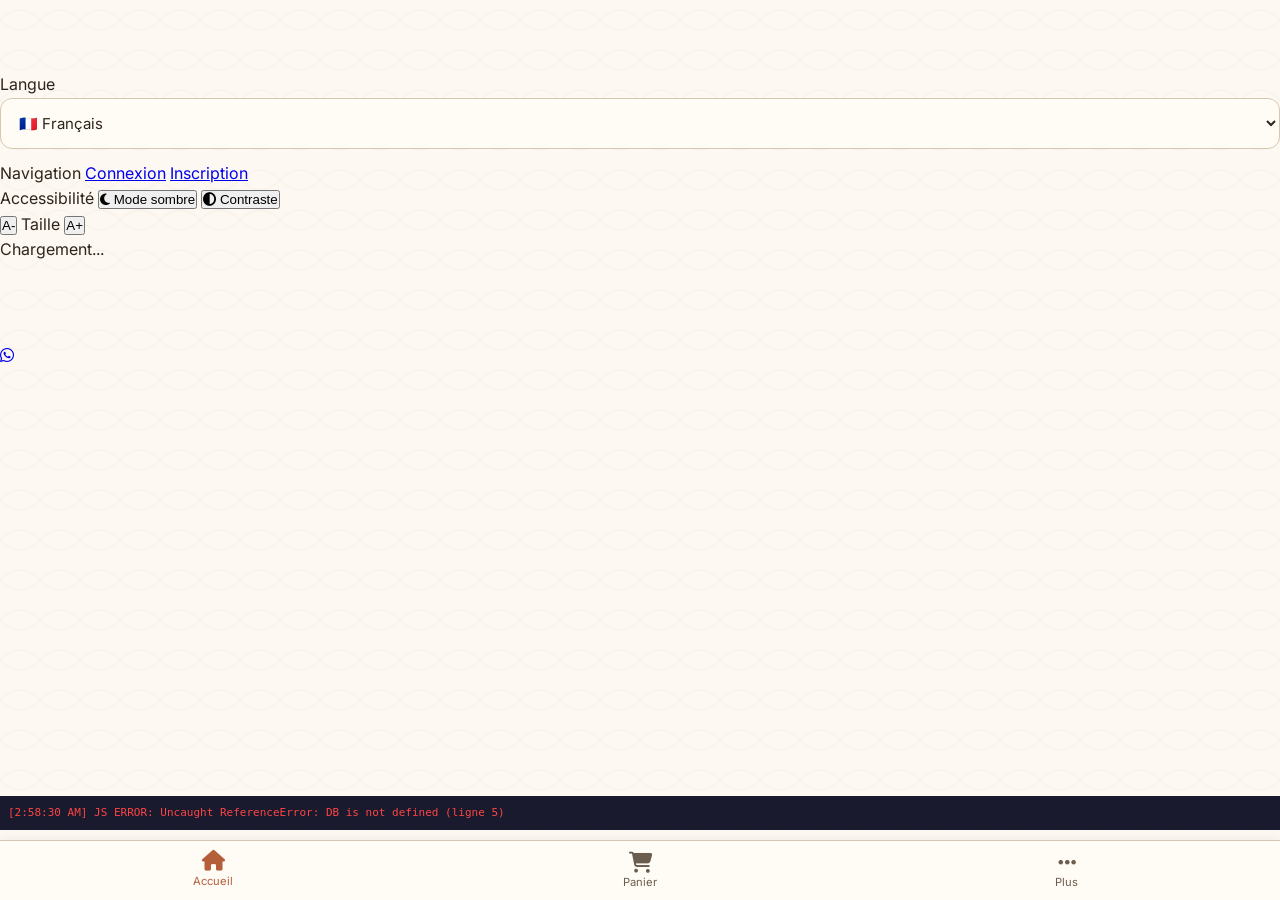
==== commit 41aaadef: "Update index.html" ====
--- a/index.html
+++ b/index.html
@@ -6,19 +6,67 @@
     <meta name="theme-color" content="#E05206">
     <meta name="mobile-web-app-capable" content="yes">
     <meta name="apple-mobile-web-app-capable" content="yes">
-    <meta name="apple-mobile-web-app-status-bar-style" content="black-translucent">
     <meta name="description" content="Niamey Market Hub – Plateforme de boutiques en ligne">
-    <meta name="author" content="HAM Global Words">
     <meta property="og:title" content="Niamey Market Hub">
     <meta property="og:description" content="Votre marketplace multi-boutiques">
     <meta property="og:type" content="website">
     <link rel="icon" type="image/png" sizes="96x96" href="https://placehold.co/96x96/E05206/white?text=NMH">
-    <link rel="preconnect" href="https://fonts.googleapis.com">
-    <link rel="preconnect" href="https://cdnjs.cloudflare.com">
     <link rel="stylesheet" href="https://cdnjs.cloudflare.com/ajax/libs/font-awesome/6.4.0/css/all.min.css">
     <link rel="stylesheet" href="css/styles.css">
     <link rel="manifest" href="manifest.json">
     <title>Niamey Market Hub</title>
+    <style>
+        /* Barre de navigation inférieure */
+        .bottom-nav {
+            position: fixed;
+            bottom: 0;
+            left: 0;
+            right: 0;
+            background: var(--surface);
+            border-top: 1px solid var(--border);
+            display: flex;
+            justify-content: space-around;
+            align-items: center;
+            height: 60px;
+            z-index: 1100;
+            box-shadow: 0 -2px 10px rgba(0,0,0,0.05);
+        }
+        .nav-item {
+            flex: 1;
+            display: flex;
+            flex-direction: column;
+            align-items: center;
+            justify-content: center;
+            color: var(--text-light);
+            text-decoration: none;
+            font-size: 0.7rem;
+            transition: color 0.2s;
+            cursor: pointer;
+            background: none;
+            border: none;
+            font-family: var(--font-body);
+            position: relative;
+        }
+        .nav-item i { font-size: 1.3rem; margin-bottom: 2px; }
+        .nav-item.active { color: var(--primary); }
+        .badge {
+            position: absolute;
+            top: 2px;
+            right: 50%;
+            transform: translateX(18px);
+            background: var(--primary);
+            color: #fff;
+            font-size: 0.65rem;
+            padding: 2px 6px;
+            border-radius: 10px;
+            min-width: 18px;
+            text-align: center;
+            line-height: 1;
+        }
+        /* Ajustement du contenu principal pour ne pas être caché derrière la barre du bas */
+        main { padding-bottom: 80px; }
+        .whatsapp-float { bottom: 80px; }
+    </style>
 </head>
 <body>
     <noscript>
@@ -28,31 +76,45 @@
         </div>
     </noscript>
 
-    <div class="banner">
-        <div class="banner-text">🚧 Site en construction – Fonctionnalités limitées 🚧</div>
+    <!-- Barre de navigation inférieure -->
+    <nav class="bottom-nav">
+        <a href="#home" class="nav-item active" id="nav-home"><i class="fas fa-home"></i><span>Accueil</span></a>
+        <a href="#orders" class="nav-item" id="nav-orders" style="display:none;"><i class="fas fa-receipt"></i><span>Commandes</span></a>
+        <button class="nav-item" id="nav-add" style="display:none;" onclick="Router.navigate('add-product')"><i class="fas fa-plus-circle"></i><span>Vendre</span></button>
+        <!-- ✅ Correction : suppression du onclick="UI.openCart()" -->
+        <button class="nav-item" id="nav-cart"><i class="fas fa-shopping-cart"></i><span>Panier</span><span id="cart-count" class="badge" style="display:none;">0</span></button>
+        <button class="nav-item" id="nav-menu" onclick="toggleMenu()"><i class="fas fa-ellipsis-h"></i><span>Plus</span></button>
+    </nav>
+
+    <!-- Menu "Plus" coulissant -->
+    <div class="menu-overlay" id="menu-overlay" onclick="toggleMenu()"></div>
+    <div class="side-menu" id="side-menu">
+        <div class="menu-section">
+            <label>Langue</label>
+            <select id="lang-selector" class="toolbar-select">
+                <option value="fr">🇫🇷 Français</option>
+                <option value="en">🇬🇧 English</option>
+            </select>
+        </div>
+        <div class="menu-section">
+            <label>Navigation</label>
+            <a href="#login" class="menu-link" id="login-link">Connexion</a>
+            <a href="#register" class="menu-link" id="register-link">Inscription</a>
+            <a href="#dashboard" class="menu-link" id="dashboard-link" style="display:none;">Dashboard</a>
+        </div>
+        <div class="menu-section">
+            <label>Accessibilité</label>
+            <button id="theme-btn" class="menu-btn"><i class="fas fa-moon"></i> Mode sombre</button>
+            <button id="contrast-btn" class="menu-btn"><i class="fas fa-adjust"></i> Contraste</button>
+            <div class="font-controls">
+                <button id="font-minus" class="menu-btn">A-</button>
+                <span>Taille</span>
+                <button id="font-plus" class="menu-btn">A+</button>
+            </div>
+        </div>
     </div>
 
-    <header class="toolbar">
-        <select id="lang-selector" class="toolbar-select">
-            <option value="fr">🇫🇷 FR</option>
-            <option value="en">🇬🇧 EN</option>
-        </select>
-        <div style="display:flex;gap:6px;">
-            <button id="theme-btn" class="toolbar-btn"><i class="fas fa-moon"></i></button>
-            <button id="contrast-btn" class="toolbar-btn"><i class="fas fa-adjust"></i></button>
-            <button id="font-minus" class="toolbar-btn">A-</button>
-            <button id="font-plus" class="toolbar-btn">A+</button>
-            <button id="cart-btn" class="toolbar-btn">
-                <i class="fas fa-shopping-cart"></i>
-                <span id="cart-count">0</span>
-            </button>
-        </div>
-    </header>
-
-    <main id="app">
-        <div class="loading">Chargement...</div>
-    </main>
-
+    <main id="app"><div class="loading">Chargement...</div></main>
     <footer id="footer"></footer>
 
     <div class="whatsapp-float">
@@ -61,36 +123,53 @@
         </a>
     </div>
 
-    <div class="modal-overlay" id="product-modal" style="display:none;">
-        <div class="modal">
-            <button class="modal-close" id="modal-close">&times;</button>
-            <div id="modal-content"></div>
-        </div>
-    </div>
+    <!-- Debug panel (caché) -->
+    <div id="debug-panel" style="position:fixed; bottom:70px; left:0; right:0; background:#1a1a2e; color:#0f0; padding:8px; font-size:11px; z-index:99999; max-height:150px; overflow:auto; font-family:monospace; display:none;"></div>
+    <script>
+        (function() {
+            var debugEl = document.getElementById('debug-panel');
+            function debug(msg, type) {
+                type = type || 'log';
+                var color = type === 'error' ? '#f44' : type === 'warn' ? '#fa0' : '#0f0';
+                var time = new Date().toLocaleTimeString();
+                debugEl.innerHTML += '<div style="color:' + color + '">[' + time + '] ' + msg + '</div>';
+                debugEl.style.display = 'block';
+            }
+            window.debug = debug;
+            window.onerror = function(msg, url, line) {
+                debug('JS ERROR: ' + msg + ' (ligne ' + line + ')', 'error');
+                return false;
+            };
+            window.addEventListener('unhandledrejection', function(e) {
+                debug('PROMISE REJECTED: ' + (e.reason && e.reason.message ? e.reason.message : e.reason), 'error');
+            });
+        })();
+    </script>
 
-    <div class="modal-overlay" id="cart-modal" style="display:none;">
-        <div class="modal">
-            <button class="modal-close" id="cart-modal-close">&times;</button>
-            <div id="cart-modal-content"></div>
-        </div>
-    </div>
-
-    <div id="toast-container"></div>
-
-    <!-- SCRIPTS – ORDRE CRITIQUE -->
-    <script src="js/config.js"></script>
+    <!-- Scripts -->
     <script src="js/utils.js"></script>
     <script src="js/i18n.js"></script>
+    <script src="js/shop-config.js"></script>
     <script src="js/theme.js"></script>
     <script src="js/cart.js"></script>
-    <script src="js/shop-loader.js"></script>
-    <script src="js/ui.js"></script>
+    <script src="js/storage.js"></script>
+    <script src="js/router.js"></script>
+    <script src="js/pages.js"></script>
     <script src="js/app.js"></script>
 
     <!-- Service Worker -->
     <script>
         if ('serviceWorker' in navigator) {
-            navigator.serviceWorker.register('sw.js').catch(function() {});
+            navigator.serviceWorker.register('sw.js').catch(function(){});
+        }
+    </script>
+
+    <!-- Gestion du menu "Plus" -->
+    <script>
+        function toggleMenu() {
+            document.getElementById('side-menu').classList.toggle('open');
+            document.getElementById('menu-overlay').style.display = 
+                document.getElementById('side-menu').classList.contains('open') ? 'block' : 'none';
         }
     </script>
 </body>
--- a/css/styles.css
+++ b/css/styles.css
@@ -0,0 +1,341 @@
+/* ==========================================
+   Niamey Market Hub – Thème Marché de Niamey
+   Couleurs : ocre, sable, indigo, terracotta
+   ========================================== */
+@import url('https://fonts.googleapis.com/css2?family=Amiri:wght@400;700&family=Inter:wght@400;500;600&display=swap');
+
+*,
+*::before,
+*::after {
+    margin: 0;
+    padding: 0;
+    box-sizing: border-box;
+}
+
+:root {
+    --bg: #fdf8f2;
+    --surface: #fffbf5;
+    --primary: #b45f3a;       /* terracotta */
+    --primary-dark: #8e462a;
+    --secondary: #2a3a4a;     /* indigo */
+    --accent: #c67b4b;        /* ocre */
+    --text: #2e241b;
+    --text-light: #6b5e4f;
+    --border: #d7c7b2;
+    --shadow: 0 6px 16px rgba(0,0,0,0.07);
+    --shadow-lg: 0 12px 28px rgba(0,0,0,0.1);
+    --radius: 18px;
+    --radius-sm: 12px;
+    --font-heading: 'Amiri', serif;
+    --font-body: 'Inter', system-ui, sans-serif;
+    --transition: 0.3s ease;
+    --wax-pattern: url("data:image/svg+xml,%3Csvg width='40' height='40' xmlns='http://www.w3.org/2000/svg'%3E%3Cpath d='M0 20 Q20 0 40 20 Q20 40 0 20' fill='none' stroke='%23d7c7b2' stroke-width='0.5' opacity='0.4'/%3E%3C/svg%3E");
+}
+
+body.dark {
+    --bg: #1f1a14;
+    --surface: #2a231b;
+    --text: #e6dcd0;
+    --text-light: #b3a08c;
+    --border: #4e3f2e;
+    --shadow: 0 6px 16px rgba(0,0,0,0.4);
+}
+
+body.contrast {
+    --bg: #000;
+    --surface: #000;
+    --text: #fff;
+    --text-light: #ff0;
+    --border: #fff;
+    --primary: #ff8c42;
+    --secondary: #5ce1e6;
+}
+
+body {
+    font-family: var(--font-body);
+    background: var(--bg);
+    color: var(--text);
+    line-height: 1.6;
+    min-height: 100vh;
+    transition: background var(--transition), color var(--transition);
+    padding-top: 72px;
+    background-image: var(--wax-pattern);
+}
+
+/* ---------- BANNER ---------- */
+.banner {
+    position: fixed;
+    top: 0;
+    left: 0;
+    right: 0;
+    z-index: 1000;
+    background: linear-gradient(135deg, var(--primary), var(--accent));
+    color: #fff;
+    padding: 8px 0;
+    overflow: hidden;
+    font-size: 13px;
+    font-weight: 600;
+    text-align: center;
+    letter-spacing: 0.5px;
+}
+.banner-text {
+    animation: scroll 20s linear infinite;
+    white-space: nowrap;
+    padding-left: 100%;
+}
+@keyframes scroll { to { transform: translateX(-100%); } }
+
+/* ---------- TOOLBAR ---------- */
+.toolbar {
+    position: fixed;
+    top: 32px;
+    left: 0;
+    right: 0;
+    z-index: 999;
+    display: flex;
+    justify-content: space-between;
+    align-items: center;
+    padding: 10px 20px;
+    background: var(--surface);
+    border-bottom: 2px solid var(--border);
+    box-shadow: var(--shadow);
+    flex-wrap: wrap;
+    gap: 10px;
+}
+.toolbar a {
+    text-decoration: none;
+}
+.toolbar-btn {
+    padding: 10px 16px;
+    border-radius: 30px;
+    border: 1px solid var(--border);
+    background: var(--surface);
+    color: var(--text);
+    font-weight: 500;
+    cursor: pointer;
+    font-size: 14px;
+    transition: var(--transition);
+    display: inline-flex;
+    align-items: center;
+    gap: 6px;
+    font-family: var(--font-body);
+}
+.toolbar-btn:hover {
+    background: var(--primary);
+    color: #fff;
+    border-color: var(--primary);
+    transform: translateY(-2px);
+    box-shadow: var(--shadow);
+}
+
+/* ---------- PAGE ---------- */
+.page {
+    max-width: 960px;
+    margin: 0 auto;
+    padding: 32px 20px;
+    animation: fadeInUp 0.45s ease;
+}
+@keyframes fadeInUp {
+    from { opacity: 0; transform: translateY(24px); }
+    to { opacity: 1; transform: translateY(0); }
+}
+
+/* ---------- HERO ---------- */
+.hero {
+    background: linear-gradient(135deg, var(--secondary), var(--primary-dark));
+    color: #fff;
+    padding: 48px 28px;
+    border-radius: var(--radius);
+    text-align: center;
+    margin-bottom: 36px;
+    position: relative;
+    overflow: hidden;
+}
+.hero::before {
+    content: '';
+    position: absolute;
+    inset: 0;
+    background: url("data:image/svg+xml,%3Csvg width='60' height='60' xmlns='http://www.w3.org/2000/svg'%3E%3Cpath d='M30 10 L50 30 L30 50 L10 30 Z' fill='none' stroke='%23ffffff' stroke-width='0.6' opacity='0.15'/%3E%3C/svg%3E");
+}
+.hero h1 {
+    font-family: var(--font-heading);
+    font-size: 2.8rem;
+    font-weight: 700;
+    margin-bottom: 12px;
+    position: relative;
+}
+.hero p {
+    font-size: 1.2rem;
+    opacity: 0.9;
+    position: relative;
+}
+
+/* ---------- CATEGORY CHIPS ---------- */
+.categories-section {
+    display: flex;
+    gap: 12px;
+    flex-wrap: wrap;
+    margin-bottom: 28px;
+}
+.category-chip {
+    background: var(--surface);
+    border: 1px solid var(--border);
+    border-radius: 30px;
+    padding: 10px 22px;
+    cursor: pointer;
+    font-weight: 500;
+    transition: var(--transition);
+    font-size: 14px;
+}
+.category-chip:hover,
+.category-chip.active {
+    background: var(--primary);
+    color: #fff;
+    border-color: var(--primary);
+    box-shadow: var(--shadow);
+}
+
+/* ---------- SEARCH ---------- */
+.search-bar {
+    display: flex;
+    gap: 10px;
+    margin-bottom: 24px;
+    flex-wrap: wrap;
+}
+.search-bar input {
+    flex: 3;
+    min-width: 220px;
+    padding: 14px 18px;
+    border: 1px solid var(--border);
+    border-radius: 30px;
+    background: var(--surface);
+    color: var(--text);
+    font-family: var(--font-body);
+}
+.search-bar button {
+    padding: 14px 24px;
+    border-radius: 30px;
+}
+
+/* ---------- PRODUCT CARDS ---------- */
+.product-grid {
+    display: grid;
+    grid-template-columns: repeat(auto-fill, minmax(250px, 1fr));
+    gap: 24px;
+    margin-top: 20px;
+}
+.product-card {
+    background: var(--surface);
+    border: 1px solid var(--border);
+    border-radius: var(--radius);
+    overflow: hidden;
+    box-shadow: var(--shadow);
+    transition: var(--transition);
+    cursor: pointer;
+}
+.product-card:hover {
+    transform: translateY(-6px);
+    box-shadow: var(--shadow-lg);
+}
+.product-card img {
+    width: 100%;
+    height: 200px;
+    object-fit: cover;
+}
+.product-card h3 {
+    font-family: var(--font-heading);
+    font-size: 1.2rem;
+    margin: 12px 14px 4px;
+    color: var(--secondary);
+}
+.price-current {
+    font-weight: 700;
+    color: var(--primary);
+    font-size: 1.2rem;
+    margin: 0 14px 12px;
+}
+
+/* ---------- FORMS ---------- */
+input, select, textarea {
+    width: 100%;
+    padding: 14px;
+    border: 1px solid var(--border);
+    border-radius: var(--radius-sm);
+    background: var(--surface);
+    color: var(--text);
+    font-family: var(--font-body);
+    font-size: 15px;
+    margin-bottom: 12px;
+    transition: var(--transition);
+}
+input:focus, select:focus, textarea:focus {
+    border-color: var(--primary);
+    box-shadow: 0 0 0 3px rgba(180,95,58,0.2);
+    outline: none;
+}
+
+/* ---------- BUTTONS ---------- */
+.btn {
+    display: inline-flex;
+    align-items: center;
+    justify-content: center;
+    gap: 8px;
+    padding: 12px 28px;
+    border-radius: 30px;
+    font-family: var(--font-body);
+    font-weight: 600;
+    font-size: 15px;
+    border: none;
+    cursor: pointer;
+    transition: var(--transition);
+    text-decoration: none;
+}
+.btn-primary {
+    background: var(--primary);
+    color: #fff;
+}
+.btn-primary:hover {
+    background: var(--primary-dark);
+    transform: translateY(-2px);
+    box-shadow: var(--shadow);
+}
+.btn-outline {
+    background: transparent;
+    border: 2px solid var(--primary);
+    color: var(--primary);
+}
+.btn-outline:hover {
+    background: var(--primary);
+    color: #fff;
+}
+.btn-danger { background: #b23b2c; color: #fff; }
+.btn-success { background: #4a6b3a; color: #fff; }
+
+/* ---------- MY PRODUCTS ---------- */
+.my-product-item {
+    display: flex;
+    align-items: center;
+    gap: 16px;
+    background: var(--surface);
+    border: 1px solid var(--border);
+    border-radius: var(--radius-sm);
+    padding: 16px;
+    margin-bottom: 12px;
+    transition: var(--transition);
+}
+.my-product-item:hover {
+    box-shadow: var(--shadow);
+}
+.my-product-item img {
+    width: 72px;
+    height: 72px;
+    border-radius: 14px;
+    object-fit: cover;
+}
+
+/* ---------- RESPONSIVE ---------- */
+@media (max-width: 600px) {
+    .hero h1 { font-size: 2rem; }
+    .toolbar { flex-wrap: wrap; justify-content: center; }
+    .product-grid { grid-template-columns: 1fr 1fr; }
+}
